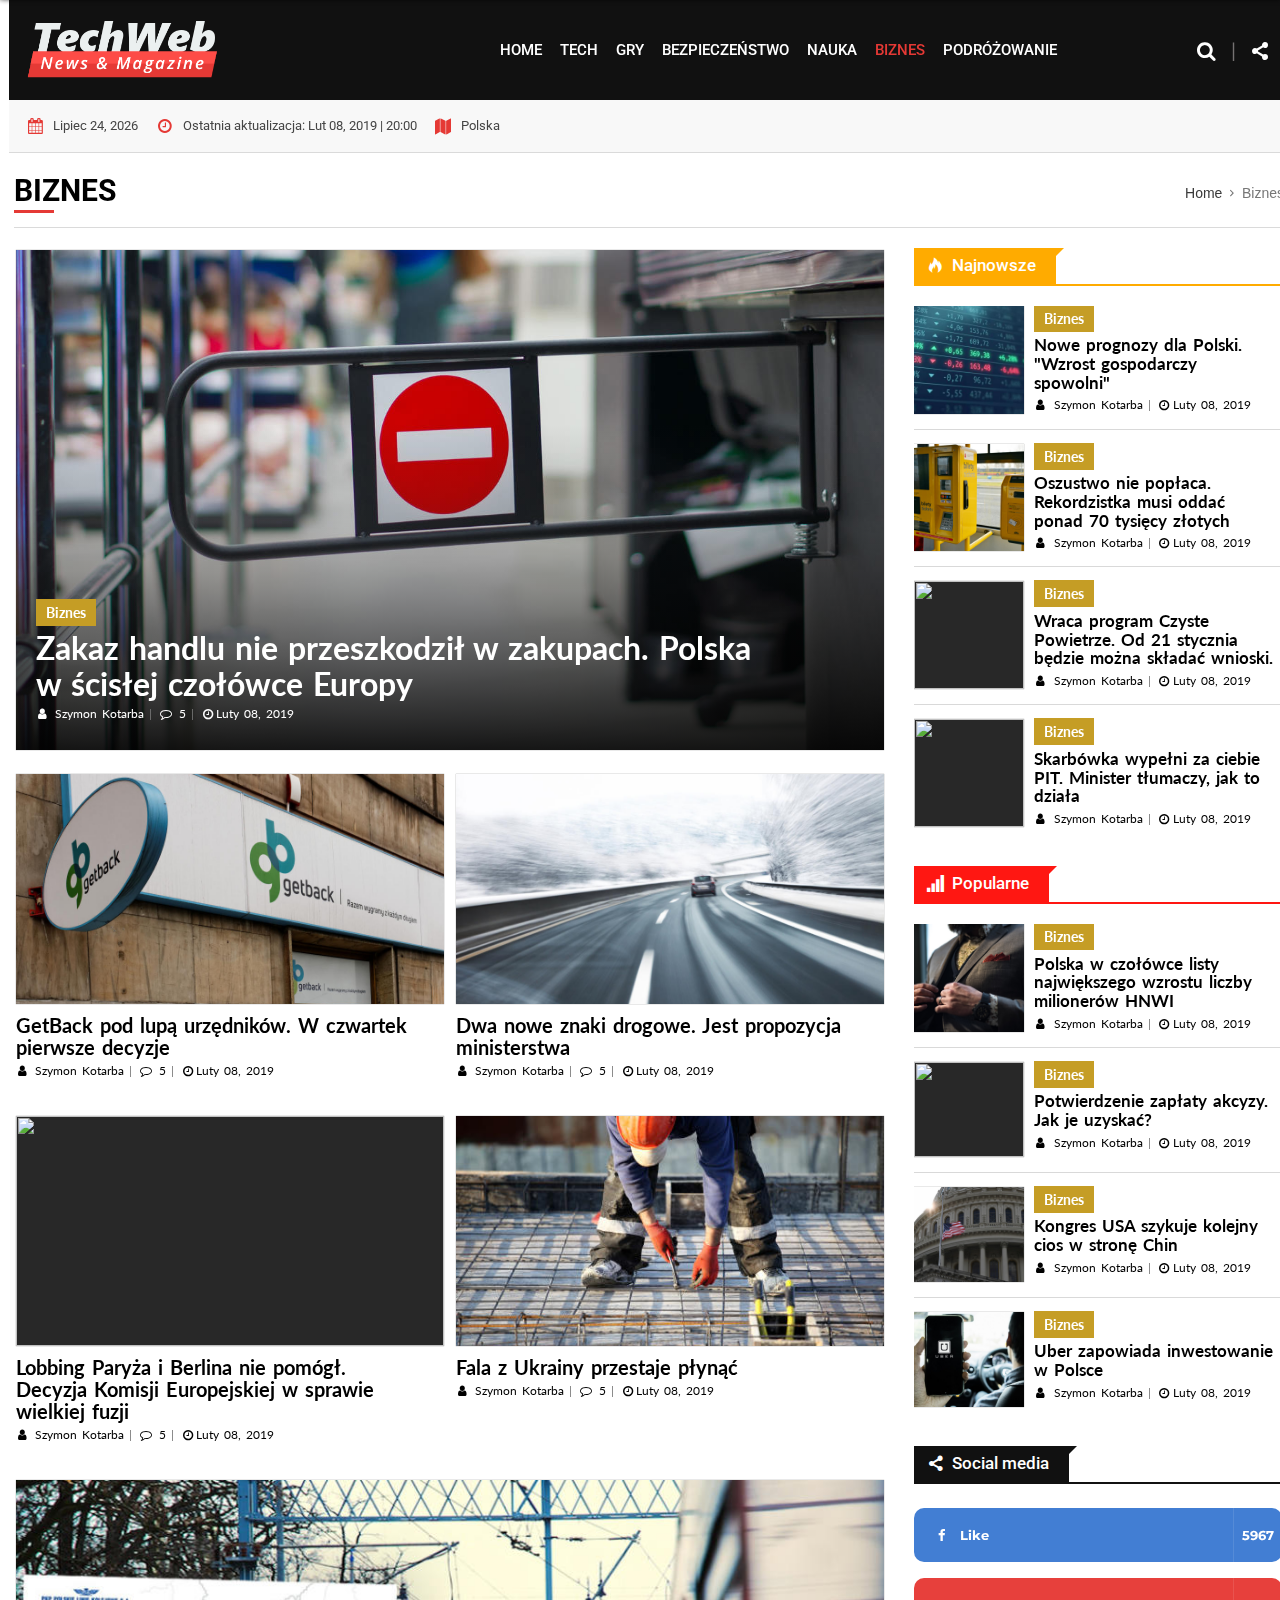
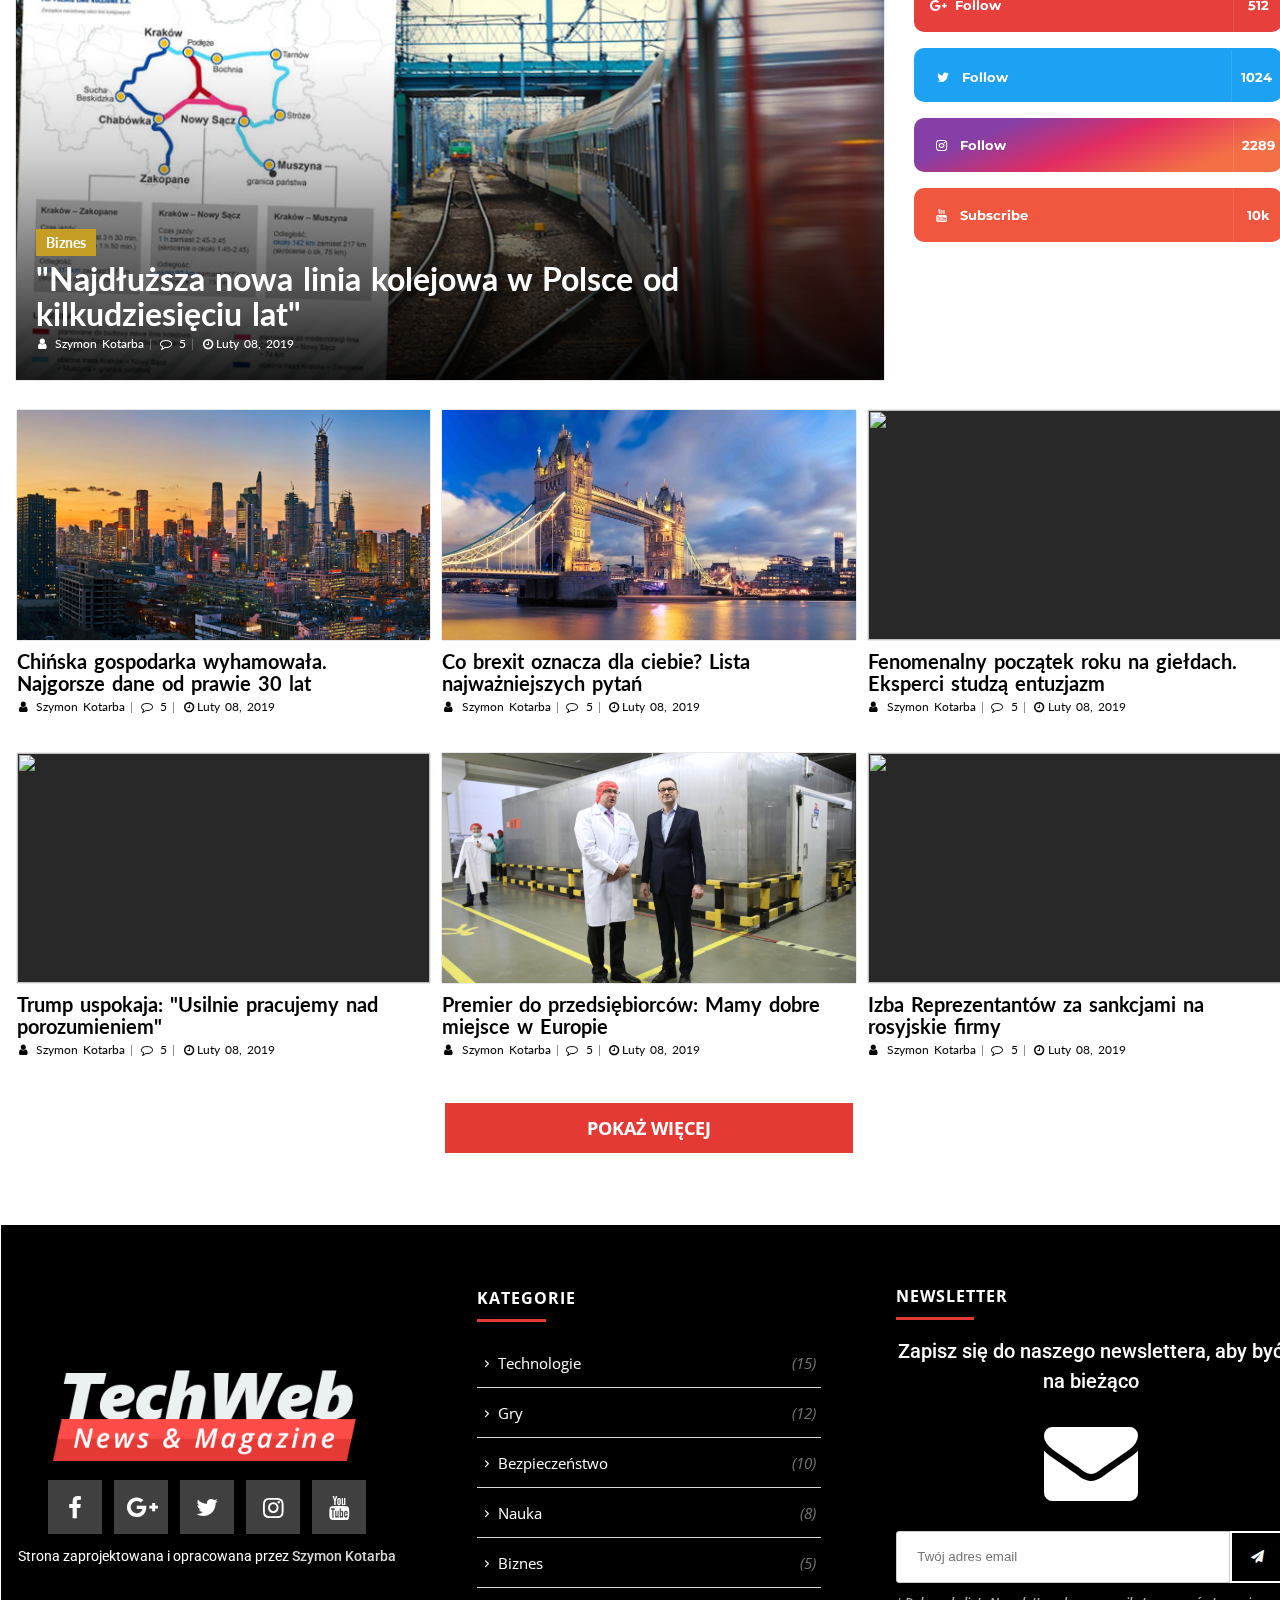
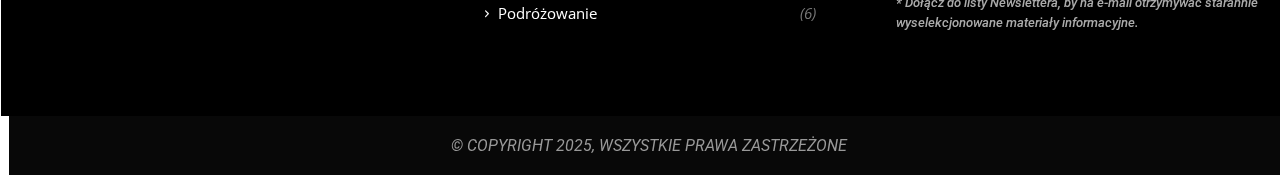
==== buisness.html @ abb81225 "v1.0" ====
<!DOCTYPE html>
<html lang="pl">
<head>
    <meta charset="UTF-8">
    <meta http-equiv="X-UA-Compatible" content="ie=edge">
    <meta http-equiv="reply-to" content="sz.k988@interia.pl,szymon.kotarba988@gmail.com"/>
    <meta http-equiv="creation-date" content="21-01-2019"/>
    <meta name="author" content="Szymon Kotarba"/>
    <meta name="keywords" content="nowe technologie, technologie, gry, bezpieczeństwo, biznes, podróżowanie"/>
    <meta name="description" content="WebTech strona informująca milionów Polaków o najnowszych wydarzeniach ze strony technologii, gier, bezpieczeństwa, nauki, biznesu oraz podróżowania."/>
    <meta name="robots" content="index,follow"/>
    <meta name="viewport" content="width=device-width, initial-scale=1.0">
    <title>TechWeb | Rozszerz swoje możliwości</title>
    <link rel="Stylesheet" type="text/css" href="style.css"/>
    <link rel="Stylesheet" type="text/css" href="media.css"/>
    <link rel="Stylesheet" type="text/css" href="css/fontello.css"/>
    <script type="text/javascript" src="js/script.js"></script>
    <script type="text/javascript" src="js/page.js"></script>
    <script src="https://ajax.googleapis.com/ajax/libs/jquery/3.3.1/jquery.min.js"></script>
    <script type="text/javascript" src="js/effect.js"></script>
    <link rel="Shortcut icon" href="img/icon-logo.png"/>
    <link href="https://fonts.googleapis.com/css?family=Lato:400,700" rel="stylesheet"/>
    <link href="https://fonts.googleapis.com/css?family=Montserrat:400,700" rel="stylesheet"/>
    <link href="https://fonts.googleapis.com/css?family=Roboto:400,400i,500,700" rel="stylesheet">
    <link href="https://fonts.googleapis.com/css?family=Open+Sans:400,600" rel="stylesheet"/>
</head>
<body>
    <div id="page">
        <div id="wrapper">
            <div id="nav-secondary" class="part-slim-nav">
                <header class="full">
                    <div class="part">
                        <div class="header-wrapper slim-cnt">
                            <div class="header-cnt">
                                <div class="banner">
                                    <a href="index.html" rel="home">
                                        <img src="img/logo.png" alt="Logo" width="150px"/> 
                                    </a>
                                </div>
                                <div class="site-navigation">
                                    <nav>
                                        <ul class="navigation">
                                            <li class="button"><a href="index.html" rel="home">Home</a></li>
                                            <li class="button"><a href="tech.html" rel="tech">Tech</a></li>
                                            <li class="button"><a href="game.html" rel="game">Gry</a></li>
                                            <li class="button"><a href="security.html" rel="security">Bezpieczeństwo</a></li>
                                            <li class="button"><a href="science.html" rel="science">Nauka</a></li>
                                            <li class="button"><a href="buisness.html" rel="buisness">Biznes</a></li>
                                            <li class="button"><a href="travel.html" rel="travel">Podróżowanie</a></li>
                                        </ul>
                                    </nav>
                                </div>
                            </div>
                        </div>
                    </div>
                </header>
            </div>
            <div id="nav-main">
                <header class="full">
                    <div class="part">
                        <div class="header-wrapper">
                            <div class="header-cnt">
                                <div class="banner">
                                    <a href="index.html" rel="home">
                                        <img src="img/logo.png" alt="Logo" width="200px"/> 
                                    </a>
                                </div>
                                <div class="site-navigation">
                                    <nav>
                                        <ul class="navigation">
                                            <li class="button"><a href="index.html" rel="home">Home</a></li>
                                            <li class="button"><a href="tech.html" rel="tech">Tech</a></li>
                                            <li class="button"><a href="game.html" rel="game">Gry</a></li>
                                            <li class="button"><a href="security.html" rel="security">Bezpieczeństwo</a></li>
                                            <li class="button"><a href="science.html" rel="science">Nauka</a></li>
                                            <li class="button"><a href="buisness.html" rel="buisness">Biznes</a></li>
                                            <li class="button"><a href="travel.html" rel="travel">Podróżowanie</a></li>
                                        </ul>
                                    </nav>
                                </div>
                                <div id="header-icon-area">
                                    <div id="header-icon-search">
                                        <i class="icon-search transition-color"></i>
                                        <div id="search-wrapper">
                                            <form action="" method="POST" name="myform">
                                                <div class="input-group stylish-input-group">
                                                    <input type="text" name="search" placeholder="Szukaj tutaj..." autocomplete="off">
                                                    <div class="search-close">
                                                        <i class="icon-cancel"></i>
                                                    </div>
                                                </div>
                                            </form>
                                        </div>
                                    </div>		
                                    <div id="header-icon-seperator">|</div>
                                    <div id="header-icon-share">
                                        <i class="icon-share"></i>
                                        <div id="social-media-tophead-wapper">
                                            <div id="arrow-cnt">
                                                <div class="tipsy-arrow tipsy-arrow-n"></div>
                                            </div>
                                            <div id="tophead-social-wrapper">
                                                <ul class="bg-nav tophead-social">
                                                    <li><a target="_blank" href="https://www.facebook.com/" class="facebook-color-social border"><i class="icon-facebook"></i></a></li>
                                                    <li><a target="_blank" href="https://plus.google.com" class="gplus-color-social border"><i class="icon-gplus"></i></a></li>
                                                    <li><a target="_blank" href="https://twitter.com/" class="twitter-color-social border"><i class="icon-twitter"></i></a></li>
                                                    <li><a target="_blank" href="https://www.instagram.com/" class="instagram-color-social border"><i class="icon-instagram"></i></a></li>
                                                    <li><a target="_blank" href="https://youtube.com" class="youtube-color-social"><i class="icon-youtube"></i></a></li>
                                                </ul>
                                            </div>
                                        </div>
                                    </div>	
                                </div>
                            </div>
                        </div>
                    </div>
                </header>
            </div>
            <div id="second-part">
                <div id="container">
                    <ul id="news-info-list">
                        <li><i class="icon-calendar"></i><span id="current_date"></span></li>
                        <li><i class="icon-clock"></i>Ostatnia aktualizacja: Lut 08, 2019 | 20:00</li>
                        <li><i class="icon-map"></i>Polska</li>
                    </ul>
                </div>
            </div>
            <div id="header-category">
                <span id="cnt-header-category">
                    <span>Biznes</span>
                    <span><a href="index.html">Home</a><i class="icon-right-open-mini"></i>Biznes</span>
                </span>
            </div>
            <div id="content-wrapper" class="content-wrapper-whole">
                <div class="cnt-category-article">
                    <div class="left-cnt-wrapper">
                        <div class="category-article-cnt">
                            <section class="all">
                                <div class="category-article-wrapper">
                                    <div id="main-rest-category">
                                        <div class="post-wrap-category">
                                            <article class="all">
                                                <div class="article">
                                                    <div class="cnt-outher-article-main">
                                                        <a href="" rel="game-article" class="web-article-box"></a>
                                                        <div class="slider-outher article-wrapper-img">
                                                            <img src="img/1f1ebaa0-5383-4605-8da4-30a3488393a9.jpg" class="article-img"/>
                                                        </div>
                                                        <div class="subtitle-article hudge-space">
                                                            <div class="category-article">
                                                                <a href="" rel="game-article" class="buisness-category">
                                                                    Biznes
                                                                </a>
                                                            </div>
                                                            <h3 class="title-article-hudge">
                                                                Zakaz handlu nie przeszkodził w zakupach. Polska w ścisłej czołówce Europy
                                                            </h3>
                                                            <div class="author-date-cnt-article">
                                                                <span class="icon-user"></span> Szymon Kotarba <span class="string">| </span><span class="icon-comment-empty"></span> 5 <span class="string">| </span><span class="icon-clock"></span>Luty 08, 2019
                                                            </div>
                                                        </div>
                                                    </div>   
                                                </div>                                    
                                            </article>
                                        </div>
                                    </div>
                                    <div class="rest-box-article-cnt flex-row">
                                        <div class="main-article-tech space-article">
                                            <article class="all">
                                                <div class="article different">
                                                    <div class="cnt-outher-article">
                                                        <a href="" rel="game-article" class="web-article-box"></a>
                                                        <div class="slider-outher-single article-wrapper-img">
                                                            <img src="img/01d38926-0a35-45c6-8472-ed6ab89ef087.jpg" class="article-img"/>
                                                        </div>
                                                    </div>   
                                                </div>
                                                <div class="subtitle-article-single">
                                                    <h3 class="title-article-avg">
                                                        <a href="" rel="game-article" class="tech-title-single">GetBack pod lupą urzędników. W czwartek pierwsze decyzje</a>
                                                    </h3>
                                                    <div class="author-date-cnt-article">
                                                        <span class="icon-user"></span> Szymon Kotarba <span class="string">| </span><span class="icon-comment-empty"></span> 5 <span class="string">| </span><span class="icon-clock"></span>Luty 08, 2019
                                                    </div>
                                                </div>                                    
                                            </article>
                                        </div>
                                        <div class="main-article-tech space-article">
                                            <article class="all">
                                                <div class="article different">
                                                    <div class="cnt-outher-article">
                                                        <a href="" rel="game-article" class="web-article-box"></a>
                                                        <div class="slider-outher-single article-wrapper-img">
                                                            <img src="img/3a020305-137e-4a23-98f1-d253af087910.jpg" class="article-img"/>
                                                        </div>
                                                    </div>   
                                                </div>
                                                <div class="subtitle-article-single">
                                                    <h3 class="title-article-avg">
                                                        <a href="" rel="game-article" class="tech-title-single">Dwa nowe znaki drogowe. Jest propozycja ministerstwa</a>
                                                    </h3>
                                                    <div class="author-date-cnt-article">
                                                        <span class="icon-user"></span> Szymon Kotarba <span class="string">| </span><span class="icon-comment-empty"></span> 5 <span class="string">| </span><span class="icon-clock"></span>Luty 08, 2019
                                                    </div>
                                                </div>                                    
                                            </article>
                                        </div>
                                    </div>
                                    <div class="rest-box-article-cnt flex-row">
                                        <div class="main-article-tech space-article">
                                            <article class="all">
                                                <div class="article different">
                                                    <div class="cnt-outher-article">
                                                        <a href="" rel="game-article" class="web-article-box"></a>
                                                        <div class="slider-outher-single article-wrapper-img">
                                                            <img src="img/parlament-eu.jpg" class="article-img"/>
                                                        </div>
                                                    </div>   
                                                </div>
                                                <div class="subtitle-article-single">
                                                    <h3 class="title-article-avg">
                                                        <a href="" rel="game-article" class="tech-title-single">Lobbing Paryża i Berlina nie pomógł. Decyzja Komisji Europejskiej w sprawie wielkiej fuzji</a>
                                                    </h3>
                                                    <div class="author-date-cnt-article">
                                                        <span class="icon-user"></span> Szymon Kotarba <span class="string">| </span><span class="icon-comment-empty"></span> 5 <span class="string">| </span><span class="icon-clock"></span>Luty 08, 2019
                                                    </div>
                                                </div>                                    
                                            </article>
                                        </div>
                                        <div class="main-article-tech space-article">
                                            <article class="all">
                                                <div class="article different">
                                                    <div class="cnt-outher-article">
                                                        <a href="" rel="game-article" class="web-article-box"></a>
                                                        <div class="slider-outher-single article-wrapper-img">
                                                            <img src="img/eff8693a-1417-42d9-8b0f-b00372449480.jpg" class="article-img"/>
                                                        </div>
                                                    </div>   
                                                </div>
                                                <div class="subtitle-article-single">
                                                    <h3 class="title-article-avg">
                                                        <a href="" rel="game-article" class="tech-title-single">Fala z Ukrainy przestaje płynąć</a>
                                                    </h3>
                                                    <div class="author-date-cnt-article">
                                                        <span class="icon-user"></span> Szymon Kotarba <span class="string">| </span><span class="icon-comment-empty"></span> 5 <span class="string">| </span><span class="icon-clock"></span>Luty 08, 2019
                                                    </div>
                                                </div>                                    
                                            </article>
                                        </div>
                                    </div>
                                    <div id="main-rest-category">
                                        <div class="post-wrap-category">
                                            <article class="all">
                                                <div class="article">
                                                    <div class="cnt-outher-article-main">
                                                        <a href="" rel="game-article" class="web-article-box"></a>
                                                        <div class="slider-outher article-wrapper-img">
                                                            <img src="img/576f747f-4784-464d-a9e0-51911bdff665.jpg" class="article-img"/>
                                                        </div>
                                                        <div class="subtitle-article hudge-space">
                                                            <div class="category-article">
                                                                <a href="" rel="game-article" class="buisness-category">
                                                                    Biznes
                                                                </a>
                                                            </div>
                                                            <h3 class="title-article-hudge">
                                                                "Najdłuższa nowa linia kolejowa w Polsce od kilkudziesięciu lat"
                                                            </h3>
                                                            <div class="author-date-cnt-article">
                                                                <span class="icon-user"></span> Szymon Kotarba <span class="string">| </span><span class="icon-comment-empty"></span> 5 <span class="string">| </span><span class="icon-clock"></span>Luty 08, 2019
                                                            </div>
                                                        </div>
                                                    </div>   
                                                </div>                                    
                                            </article>
                                        </div>
                                    </div>
                                </div>
                            </section>
                        </div>
                    </div>
                    <div class="right-cnt-wrapper">
                        <div id="new-article-collateral">
                            <section class="all">
                               <div class="article-title new-title">
                                    <h2>
                                        <a href="" rel=""><span class="icon-fire"></span> Najnowsze</a>
                                        <span class="titleinner"></span>
                                    </h2>
                                </div>
                                <div id="new-article-wrapper-collateral">
                                    <div id="outher-new-article-collateral">
                                        <div class="post-wrap-new-outher">
                                            <article class="all flex-row">
                                                <div class="article different-second">
                                                    <div class="cnt-outher-article">
                                                        <a href="" rel="game-article" class="web-article-box"></a>
                                                        <div class="slider-outher-single article-wrapper-img">
                                                            <img src="img/f3920e4c-935d-4102-8610-7ddddecb097b.jpg" class="article-img"/>
                                                        </div>
                                                    </div>   
                                                </div>
                                                <div class="subtitle-article-single subtitle-different">
                                                    <div class="category-article">
                                                        <a href="" rel="game-article" class="buisness-category">
                                                            Biznes
                                                        </a>
                                                    </div>
                                                    <h3 class="title-article entry-title">
                                                        <a href="" rel="game-article" class="default-title-single">Nowe prognozy dla Polski. "Wzrost gospodarczy spowolni"</a>
                                                    </h3>
                                                    <div class="author-date-cnt-article">
                                                        <span class="icon-user"></span> Szymon Kotarba <span class="string">| </span><span class="icon-clock"></span>Luty 08, 2019
                                                    </div>
                                                </div>                                    
                                            </article>
                                        </div>
                                        <div class="post-wrap-new-outher">
                                            <article class="all flex-row">
                                                <div class="article different-second">
                                                    <div class="cnt-outher-article">
                                                        <a href="" rel="game-article" class="web-article-box"></a>
                                                        <div class="slider-outher-single article-wrapper-img">
                                                            <img src="img/d36d73d4-13c4-4164-8496-2a8bd8633f4e.jpg" class="article-img"/>
                                                        </div>
                                                    </div>   
                                                </div>
                                                <div class="subtitle-article-single subtitle-different">
                                                    <div class="category-article">
                                                        <a href="" rel="game-article" class="buisness-category">
                                                            Biznes
                                                        </a>
                                                    </div>
                                                    <h3 class="title-article entry-title">
                                                        <a href="" rel="game-article" class="default-title-single">Oszustwo nie popłaca. Rekordzistka musi oddać ponad 70 tysięcy złotych</a>
                                                    </h3>
                                                    <div class="author-date-cnt-article">
                                                        <span class="icon-user"></span> Szymon Kotarba <span class="string">| </span><span class="icon-clock"></span>Luty 08, 2019
                                                    </div>
                                                </div>                                    
                                            </article>
                                        </div>
                                        <div class="post-wrap-new-outher">
                                            <article class="all flex-row">
                                                <div class="article different-second">
                                                    <div class="cnt-outher-article">
                                                        <a href="" rel="game-article" class="web-article-box"></a>
                                                        <div class="slider-outher-single article-wrapper-img">
                                                            <img src="img/smog-dopłaty.jpg" class="article-img"/>
                                                        </div>
                                                    </div>   
                                                </div>
                                                <div class="subtitle-article-single subtitle-different">
                                                    <div class="category-article">
                                                        <a href="" rel="game-article" class="buisness-category">
                                                            Biznes
                                                        </a>
                                                    </div>
                                                    <h3 class="title-article entry-title">
                                                        <a href="" rel="game-article" class="default-title-single">Wraca program Czyste Powietrze. Od 21 stycznia będzie można składać wnioski.</a>
                                                    </h3>
                                                    <div class="author-date-cnt-article">
                                                        <span class="icon-user"></span> Szymon Kotarba <span class="string">| </span><span class="icon-clock"></span>Luty 08, 2019
                                                    </div>
                                                </div>                                    
                                            </article>
                                        </div>
                                        <div class="post-wrap-new-outher">
                                            <article class="all flex-row">
                                                <div class="article different-second">
                                                    <div class="cnt-outher-article">
                                                        <a href="" rel="game-article" class="web-article-box"></a>
                                                        <div class="slider-outher-single article-wrapper-img">
                                                            <img src="img/pit-00002-thinkstockphotos,oX6D62aapFTLo7bXW5mZ.jpg" class="article-img"/>
                                                        </div>
                                                    </div>   
                                                </div>
                                                <div class="subtitle-article-single subtitle-different">
                                                    <div class="category-article">
                                                        <a href="" rel="game-article" class="buisness-category">
                                                            Biznes
                                                        </a>
                                                    </div>
                                                    <h3 class="title-article entry-title">
                                                        <a href="" rel="game-article" class="default-title-single">Skarbówka wypełni za ciebie PIT. Minister tłumaczy, jak to działa</a>
                                                    </h3>
                                                    <div class="author-date-cnt-article">
                                                        <span class="icon-user"></span> Szymon Kotarba <span class="string">| </span><span class="icon-clock"></span>Luty 08, 2019
                                                    </div>
                                                </div>                                    
                                            </article>
                                        </div>
                                    </div>
                                </div>
                            </section>
                        </div>
                        <div id="popular-article-collateral">
                            <section class="all">
                                <div class="article-title popular-title">
                                    <h2>
                                        <a href="" rel=""><span class="icon-signal-1"></span> Popularne</a>
                                        <span class="titleinner"></span>
                                    </h2>
                                </div>
                                <div id="popular-article-wrapper-collateral">
                                    <div id="outher-popular-article-collateral">
                                        <div class="post-wrap-popular-outher-collateral">
                                            <article class="all flex-row">
                                                <div class="article different-second">
                                                    <div class="cnt-outher-article">
                                                        <a href="" rel="game-article" class="web-article-box"></a>
                                                        <div class="slider-outher-single article-wrapper-img">
                                                            <img src="img/HNWI-ranking.jpg" class="article-img"/>
                                                        </div>
                                                    </div>   
                                                </div>
                                                <div class="subtitle-article-single subtitle-different">
                                                    <div class="category-article">
                                                        <a href="" rel="game-article" class="buisness-category">
                                                            Biznes
                                                        </a>
                                                    </div>
                                                    <h3 class="title-article entry-title">
                                                        <a href="" rel="game-article" class="default-title-single">Polska w czołówce listy największego wzrostu liczby milionerów HNWI</a>
                                                    </h3>
                                                    <div class="author-date-cnt-article">
                                                        <span class="icon-user"></span> Szymon Kotarba <span class="string">| </span><span class="icon-clock"></span>Luty 08, 2019
                                                    </div>
                                                </div>                                    
                                            </article>
                                        </div>
                                        <div class="post-wrap-popular-outher-collateral">
                                            <article class="all flex-row">
                                                <div class="article different-second">
                                                    <div class="cnt-outher-article">
                                                        <a href="" rel="game-article" class="web-article-box"></a>
                                                        <div class="slider-outher-single article-wrapper-img">
                                                            <img src="img/QUJDREVGfjQrJiR2eTxzIWh-cCw_ZX13P2ZoZ3lzYWUydmF1eSN_IjotPy.jpg" class="article-img"/>
                                                        </div>
                                                    </div>   
                                                </div>
                                                <div class="subtitle-article-single subtitle-different">
                                                    <div class="category-article">
                                                        <a href="" rel="game-article" class="buisness-category">
                                                            Biznes
                                                        </a>
                                                    </div>
                                                    <h3 class="title-article entry-title">
                                                        <a href="" rel="game-article" class="default-title-single">Potwierdzenie zapłaty akcyzy. Jak je uzyskać?</a>
                                                    </h3>
                                                    <div class="author-date-cnt-article">
                                                        <span class="icon-user"></span> Szymon Kotarba <span class="string">| </span><span class="icon-clock"></span>Luty 08, 2019
                                                    </div>
                                                </div>                                    
                                            </article>
                                        </div>
                                        <div class="post-wrap-popular-outher-collateral">
                                            <article class="all flex-row">
                                                <div class="article different-second">
                                                    <div class="cnt-outher-article">
                                                        <a href="" rel="game-article" class="web-article-box"></a>
                                                        <div class="slider-outher-single article-wrapper-img">
                                                            <img src="img/kongres-USA.jpg" class="article-img"/>
                                                        </div>
                                                    </div>   
                                                </div>
                                                <div class="subtitle-article-single subtitle-different">
                                                    <div class="category-article">
                                                        <a href="" rel="game-article" class="buisness-category">
                                                            Biznes
                                                        </a>
                                                    </div>
                                                    <h3 class="title-article entry-title">
                                                        <a href="" rel="game-article" class="default-title-single">Kongres USA szykuje kolejny cios w stronę Chin</a>
                                                    </h3>
                                                    <div class="author-date-cnt-article">
                                                        <span class="icon-user"></span> Szymon Kotarba <span class="string">| </span><span class="icon-clock"></span>Luty 08, 2019
                                                    </div>
                                                </div>                                    
                                            </article>
                                        </div>
                                        <div class="post-wrap-popular-outher-collateral">
                                            <article class="all flex-row">
                                                <div class="article different-second">
                                                    <div class="cnt-outher-article">
                                                        <a href="" rel="game-article" class="web-article-box"></a>
                                                        <div class="slider-outher-single article-wrapper-img">
                                                            <img src="img/inwestowanie-Ubera.jpg" class="article-img"/>
                                                        </div>
                                                    </div>   
                                                </div>
                                                <div class="subtitle-article-single subtitle-different">
                                                    <div class="category-article">
                                                        <a href="" rel="game-article" class="buisness-category">
                                                            Biznes
                                                        </a>
                                                    </div>
                                                    <h3 class="title-article entry-title">
                                                        <a href="" rel="game-article" class="default-title-single">Uber zapowiada inwestowanie w Polsce</a>
                                                    </h3>
                                                    <div class="author-date-cnt-article">
                                                        <span class="icon-user"></span> Szymon Kotarba <span class="string">| </span><span class="icon-clock"></span>Luty 08, 2019
                                                    </div>
                                                </div>                                    
                                            </article>
                                        </div>
                                    </div>
                                </div>
                            </section>
                        </div>
                        <div id="aside-cnt" class="no-sticky">
                            <aside class="all flex-column">
                                <div id="social-media-cnt" class="article-title aside-title">
                                    <h2>
                                        <a href="" rel=""><span class="icon-share"></span> Social media</a>
                                        <span class="titleinner"></span>
                                    </h2>
                                </div>
                                <div id="social-media-follow-cnt">
                                    <div class="social-media facebook-color">
                                        <a href="https://www.facebook.com/" target="_blank" rel="facebook">
                                            <div class="sh-widget-connected-title">
						                        <i class="icon-facebook"></i><span class="description-follow">Like</span>
                                            </div>
                                            <div class="sh-widget-connected-count">
						                        <span>5967</span>
					                        </div>
                                        </a>
                                    </div>
                                    <div class="social-media gplus-color">
                                        <a href="https://plus.google.com" rel="gplus">
                                            <div class="sh-widget-connected-title">
						                        <i class="icon-gplus"></i><span class="description-follow">Follow</span>
                                            </div>
                                            <div class="sh-widget-connected-count">
						                        <span>512</span>
					                        </div>
                                        </a>
                                    </div>
                                    <div class="social-media twitter-color">
                                        <a href="https://twitter.com/" rel="twitter">
                                            <div class="sh-widget-connected-title">
						                        <i class="icon-twitter"></i><span class="description-follow">Follow</span>
                                            </div>
                                            <div class="sh-widget-connected-count">
						                        <span>1024</span>
					                        </div>
                                        </a>
                                    </div>
                                    <div class="social-media instagram-color">
                                        <a href="https://www.instagram.com/" rel="instargram">
                                            <div class="sh-widget-connected-title">
						                        <i class="icon-instagram"></i><span class="description-follow">Follow</span>
                                            </div>
                                            <div class="sh-widget-connected-count">
						                        <span>2289</span>
					                        </div>
                                        </a>
                                    </div>
                                    <div class="social-media youtube-color">
                                        <a href="https://youtube.com" rel="youtube">
                                            <div class="sh-widget-connected-title">
						                        <i class="icon-youtube"></i><span class="description-follow">Subscribe</span>
                                            </div>
                                            <div class="sh-widget-connected-count">
						                        <span>10k</span>
					                        </div>
                                        </a>
                                    </div>
                                </div>
                            </aside>
                        </div>
                    </div>
                </div>
            </div>
            <div id="content-wrapper-second">
                <div class="cnt-category-article">
                    <div class="cnt-category-article">
                        <div class="category-article-cnt">
                            <section class="all flex-column-center">
                                <div class="category-article-wrapper">
                                    <div class="rest-box-article-cnt flex-row">
                                        <div class="main-article-tech space-article-outher">
                                            <article class="all">
                                                <div class="article different">
                                                    <div class="cnt-outher-article">
                                                        <a href="" rel="game-article" class="web-article-box"></a>
                                                        <div class="slider-outher-single article-wrapper-img">
                                                            <img src="img/chińska-gospo-dane.jpg" class="article-img"/>
                                                        </div>
                                                    </div>   
                                                </div>
                                                <div class="subtitle-article-single">
                                                    <h3 class="title-article-avg">
                                                        <a href="" rel="game-article" class="tech-title-single">Chińska gospodarka wyhamowała. Najgorsze dane od prawie 30 lat</a>
                                                    </h3>
                                                    <div class="author-date-cnt-article">
                                                        <span class="icon-user"></span> Szymon Kotarba <span class="string">| </span><span class="icon-comment-empty"></span> 5 <span class="string">| </span><span class="icon-clock"></span>Luty 08, 2019
                                                    </div>
                                                </div>                                    
                                            </article>
                                        </div>
                                        <div class="main-article-tech space-article-outher">
                                            <article class="all">
                                                <div class="article different">
                                                    <div class="cnt-outher-article">
                                                        <a href="" rel="game-article" class="web-article-box"></a>
                                                        <div class="slider-outher-single article-wrapper-img">
                                                            <img src="img/brexit-co-oznacza-dla-ciebie.jpg" class="article-img"/>
                                                        </div>
                                                    </div>   
                                                </div>
                                                <div class="subtitle-article-single">
                                                    <h3 class="title-article-avg">
                                                        <a href="" rel="game-article" class="tech-title-single">Co brexit oznacza dla ciebie? Lista najważniejszych pytań</a>
                                                    </h3>
                                                    <div class="author-date-cnt-article">
                                                        <span class="icon-user"></span> Szymon Kotarba <span class="string">| </span><span class="icon-comment-empty"></span> 5 <span class="string">| </span><span class="icon-clock"></span>Luty 08, 2019
                                                    </div>
                                                </div>                                    
                                            </article>
                                        </div>
                                        <div class="main-article-tech space-article-outher">
                                            <article class="all">
                                                <div class="article different">
                                                    <div class="cnt-outher-article">
                                                        <a href="" rel="game-article" class="web-article-box"></a>
                                                        <div class="slider-outher-single article-wrapper-img">
                                                            <img src="img/QUJDREVGfjQrJiR2eTxzIWh-cCw_ZX13P2ZoZ3lzYWUydmF1eSN_Ijo.jpg" class="article-img"/>
                                                        </div>
                                                    </div>   
                                                </div>
                                                <div class="subtitle-article-single">
                                                    <h3 class="title-article-avg">
                                                        <a href="" rel="game-article" class="tech-title-single">Fenomenalny początek roku na giełdach. Eksperci studzą entuzjazm</a>
                                                    </h3>
                                                    <div class="author-date-cnt-article">
                                                        <span class="icon-user"></span> Szymon Kotarba <span class="string">| </span><span class="icon-comment-empty"></span> 5 <span class="string">| </span><span class="icon-clock"></span>Luty 08, 2019
                                                    </div>
                                                </div>                                    
                                            </article>
                                        </div>
                                    </div>
                                    <div class="rest-box-article-cnt flex-row">
                                        <div class="main-article-tech space-article-outher">
                                            <article class="all">
                                                <div class="article different">
                                                    <div class="cnt-outher-article">
                                                        <a href="" rel="game-article" class="web-article-box"></a>
                                                        <div class="slider-outher-single article-wrapper-img">
                                                            <img src="img/trump-uspokaja.jpg" class="article-img"/>
                                                        </div>
                                                    </div>   
                                                </div>
                                                <div class="subtitle-article-single">
                                                    <h3 class="title-article-avg">
                                                        <a href="" rel="game-article" class="tech-title-single">Trump uspokaja: "Usilnie pracujemy nad porozumieniem"</a>
                                                    </h3>
                                                    <div class="author-date-cnt-article">
                                                        <span class="icon-user"></span> Szymon Kotarba <span class="string">| </span><span class="icon-comment-empty"></span> 5 <span class="string">| </span><span class="icon-clock"></span>Luty 08, 2019
                                                    </div>
                                                </div>                                    
                                            </article>
                                        </div>
                                        <div class="main-article-tech space-article-outher">
                                            <article class="all">
                                                <div class="article different">
                                                    <div class="cnt-outher-article">
                                                        <a href="" rel="game-article" class="web-article-box"></a>
                                                        <div class="slider-outher-single article-wrapper-img">
                                                            <img src="img/file.premier-mateusz-morawecki.jpg" class="article-img"/>
                                                        </div>
                                                    </div>   
                                                </div>
                                                <div class="subtitle-article-single">
                                                    <h3 class="title-article-avg">
                                                        <a href="" rel="game-article" class="tech-title-single">Premier do przedsiębiorców: Mamy dobre miejsce w Europie</a>
                                                    </h3>
                                                    <div class="author-date-cnt-article">
                                                        <span class="icon-user"></span> Szymon Kotarba <span class="string">| </span><span class="icon-comment-empty"></span> 5 <span class="string">| </span><span class="icon-clock"></span>Luty 08, 2019
                                                    </div>
                                                </div>                                    
                                            </article>
                                        </div>
                                        <div class="main-article-tech space-article-outher">
                                            <article class="all">
                                                <div class="article different">
                                                    <div class="cnt-outher-article">
                                                        <a href="" rel="game-article" class="web-article-box"></a>
                                                        <div class="slider-outher-single article-wrapper-img">
                                                            <img src="img/sankcje-rosja.jpg" class="article-img"/>
                                                        </div>
                                                    </div>   
                                                </div>
                                                <div class="subtitle-article-single">
                                                    <h3 class="title-article-avg">
                                                        <a href="" rel="game-article" class="tech-title-single">Izba Reprezentantów za sankcjami na rosyjskie firmy</a>
                                                    </h3>
                                                    <div class="author-date-cnt-article">
                                                        <span class="icon-user"></span> Szymon Kotarba <span class="string">| </span><span class="icon-comment-empty"></span> 5 <span class="string">| </span><span class="icon-clock"></span>Luty 08, 2019
                                                    </div>
                                                </div>                                    
                                            </article>
                                        </div>
                                    </div>
                                </div>
                                <div id="show-more">Pokaż więcej</div>
                            </section>
                        </div>
                    </div>
                </div>
            </div>
            <footer class="all flex-column center-footer-cnt">
                <div id="footer-cnt">
                    <div id="left-footer-cnt">
                        <div id="logo-fotter-wrapper">
                            <a href="index.html" rel="home">
                                <img src="img/logo.png" alt="Logo" width="320px"/> 
                            </a>
                        </div>
                        <div id="footer-bottom-social">
                            <ul class="tophead-social">
                                <li><a target="_blank" href="https://www.facebook.com/" class="facebook-color-social"><i class="icon-facebook"></i></a></li>
                                <li><a target="_blank" href="https://plus.google.com" class="gplus-color-social"><i class="icon-gplus"></i></a></li>
                                <li><a target="_blank" href="https://twitter.com/" class="twitter-color-social"><i class="icon-twitter"></i></a></li>
                                <li><a target="_blank" href="https://www.instagram.com/" class="instagram-color-social"><i class="icon-instagram"></i></a></li>
                                <li><a target="_blank" href="https://youtube.com" class="youtube-color-social"><i class="icon-youtube"></i></a></li>
                            </ul>
                            <p id="copyright">Strona zaprojektowana i opracowana przez <span id="author">Szymon Kotarba</span></p>
						</div>
                    </div>
                    <div id="center-footer-cnt">
                        <h4 class="widget-title"><span class="inner-arrow">Kategorie</span></h4>
                        <div class="nav-category">
                            <ul class="aside-navigator-cetegory margin-cnt">
                                <li class="category"><a href="" rel="" class="default-title-single"><span class="name-category-artical "><i class="icon-right-open-mini"></i>Technologie</span><span class="number-artical">(15)</span></a></li>
                                <li class="category"><a href="" rel="" class="default-title-single"><span class="name-category-artical "><i class="icon-right-open-mini"></i>Gry</span><span class="number-artical">(12)</span></a></li>
                                <li class="category"><a href="" rel="" class="default-title-single"><span class="name-category-artical "><i class="icon-right-open-mini"></i>Bezpieczeństwo</span><span class="number-artical">(10)</span></a></li>
                                <li class="category"><a href="" rel="" class="default-title-single"><span class="name-category-artical "><i class="icon-right-open-mini"></i>Nauka</span><span class="number-artical">(8)</span></a></li>
                                <li class="category"><a href="" rel="" class="default-title-single"><span class="name-category-artical "><i class="icon-right-open-mini"></i>Biznes</span><span class="number-artical">(5)</span></a></li>
                                <li class="category"><a href="" rel="" class="default-title-single"><span class="name-category-artical "><i class="icon-right-open-mini"></i>Podróżowanie</span><span class="number-artical">(6)</span></a></li>
                            </ul>
                        </div>
                    </div>
                    <div id="right-footer-cnt">
                        <h4 class="widget-title"><span class="inner-arrow">Newsletter</span></h4>
                        <p id="newsletter">Zapisz się do naszego newslettera, aby być na bieżąco</p>
                        <i class="icon-mail-alt"></i>
                        <div class="input-group stylish-input-group">
                            <form action="" method="POST" name="myform" class="form-wrapper">
                                <input type="email" name="email" placeholder="Twój adres email" required>
                                <span class="input-group-addon">
                                    <button type="submit">
                                    <i class="icon-paper-plane"></i>
                                    </button>  
                                </span>
                            </form>
                        </div>
                        <p id="newsletter-subtitle">* Dołącz do listy Newslettera, by na e-mail otrzymywać starannie wyselekcjonowane materiały informacyjne.</p>
                    </div>
                </div>
                <div id="description-footer-copyright">
                    <p>© COPYRIGHT 2025, WSZYSTKIE PRAWA ZASTRZEŻONE</p>
                </div>
            </footer>
        </div>
        <div class="sh-side-demos">
            <div class="sh-side-demos-buttons">
                <span class="sh-side-options-item sh-accent-color">
                    <i class="icon-news"></i>
                    <div class="sh-side-options-hover">Ciemny motyw</div>
                </span>
                <a target="blank" href="" class="sh-side-options-item sh-accent-color">
                    <i class="icon-wechat"></i>
                    <div class="sh-side-options-hover">Pytanie / Odpowiedź</div>
                </a>
                <a target="blank" href="" class="sh-side-options-item sh-accent-color">
                    <i class="icon-mail-alt"></i>
                    <div class="sh-side-options-hover">Pomoc</div>
                </a>
                <a target="blank" href="" class="sh-side-options-item sh-accent-color">
                    <i class="icon-bell"></i>
                    <div class="sh-side-options-hover" style="white-space: nowrap;">Powiadomienia</div>
                </a>
            </div>
	    </div>
        <div id="scroll">
            <span></span>
            <span></span>
		</div>
    </div>
</body>
</html>
---- style.css ----
:root {
    --body-white: #FFF;
    --white: #FFF;
    --white2: #d9d9d9;
    --white-ft: #f7f7f7;
    --black: #000;
    --black1: #111;
    --black2:#222;
    --black3: #393939;
    --black4: #555;
    --footer: #000;
    --nav: #111111;
    --copyright-footer: #999;
    --copyright-footer-bg: #080808;
    --preloader: #282828;
    --default: #242424;
    --silver: #777;
    --sliver2: #ababab;
    --news-holder :#f8f8f8;
    --button-hover-cancel :#f8f8f8;
    --news-holder-border: #dadada;
    --popular :#ff1712;
    --science: #0089ff;
    --tech: #00989B;
    --post: #5890FF;
    --recomended: #199e55;
    --game: #610680;
    --buisness: #c59d25;
    --travel: #43a047;
    --new: #ffab00;
    --security: #770803;
    --fb: #427ed3;
    --fb-hover: #4267b2;
    --tw: #1da1f2;
    --gplus: #e7403c;
    --gplus-hover: #d8201d;
    --yt: #f1563e;
    --yt-hover: #e04229;
    --instagram: #e12c61;
    --social: #404040;
    --header-icon-seperator: #757272;
    --input-placeholder: #666;
    --input-border: #ccc;
    --news-info-list-li: #444;
    --sh-side-options-item: #f1f1f1;
    --sh-side-options-item-color: #B9B9B9;
    --sh-side-options-hover: #232323;
    --line-social-media-connected: rgba(255, 255, 255, 0.1);
    --article-gradient: linear-gradient(to bottom,rgba(34,34,34,0) 0%,rgba(34,34,34,.2) 30%,rgba(0, 0, 0, 0.9) 100%);
    --instagram-gradient: linear-gradient(158deg,#863fa6 22%,#e12c61 50%,#f46f46 80%);
    --main-color: #e53935;
    --selection-background: #141414;
    --selection-color: #FFF;
}

::selection {
    background: var(--selection-background);
    color: var(--selection-color);
}

body {
    margin: 0px;
    /*min-width: 1400px;*/
    width: 100%;
    padding: 0px;
    background: var(--body-white);
    font-family: 'Lato',sans-serif;
    transition: all 0.3s ease-in-out;
    display: flex;
    justify-content: center;
}

#page {
    /*min-width: 1400px;*/
    width: 100%;
}

#wrapper, #full-cnt-article {
    display: flex;
    width: 100%;
    flex-direction: column;
    flex-wrap: wrap;
    align-items: center;
    
    box-sizing: border-box;
}

.full {
    width: 100%;
}

#nav-main, #footer-cnt, #description-footer-copyright, #nav-secondary {
    width: 1290px;
    display: flex;
    flex-direction: row;
    justify-content: center;
}

#description-footer-copyright, #nav-main, #nav-secondary {
    width: 100%;
}

#nav-secondary {
    z-index: 100000;
}

.center-footer-cnt {
    background-color: var(--footer);
    align-items: center;
    box-sizing: border-box;
    margin-top: 50px;
}

#footer-cnt {
    background-color: var(--footer);
    padding: 60px 12px;
    align-items: center;
    box-sizing: border-box;
    width: 1296px !important;
}

.part {
    width: 100%;
    display: flex; 
    flex-direction: column;
}

.part-slim-nav {
    position: fixed;
    transform: translateY(-100%);
    transition: all .3s ease-out;
    box-shadow: 0px 0px 5px 0px rgba(0,0,0,0.75);
}

.show {
    transform: translateY(-0%);
}

#description-footer-copyright {
    color: var(--copyright-footer);
    background-color: var(--copyright-footer-bg);
    padding: 20px 0px;
    font-family: 'Roboto',sans-serif;
    font-weight: 400;
    font-style: italic;
}

#description-footer-copyright p {
    margin: 0px;
}

#right-footer-cnt, #center-footer-cnt, #left-footer-cnt {
    display: flex;
    flex-direction: column;
    width: 395px;
    box-sizing: border-box;
    align-items: center;
    margin: 0px;
    color: var(--white);
}

#center-footer-cnt {
    margin: 0px 75px;
}

#center-footer-cnt .category a{
    color: var(--white);
}

#center-footer-cnt {
    width: 350px;
    align-items: normal;
}

#center-footer-cnt .nav-category {
    width: 100%;
    margin-bottom: 0px;
}

#right-footer-cnt {
    width: 395px;
    align-items: normal;
    padding-bottom: 10px;
}

#logo-fotter-wrapper {
    box-sizing: border-box;
    margin: 0px 0px 10px 0px;
}

#footer-bottom-social, .tophead-social {
    width: 100%;
    display: flex;
    flex-direction: row;
    flex-wrap: wrap;
    list-style-type: none;
    justify-content: center;
    color: var(--white);
}

.tophead-social {
    margin: 0px;
    padding: 0px;
    font-size: 24px;
}

#tophead-social-wrapper {
    width: 100%;
    box-sizing: border-box;
    overflow: hidden;
    border-radius: 5px;
    -webkit-box-shadow: 0px 0px 8px 1px rgba(0,0,0,0.75);
    -moz-box-shadow: 0px 0px 8px 1px rgba(0,0,0,0.75);
    box-shadow: 0px 0px 8px 1px rgba(0,0,0,0.75);
}

.tophead-social li {
    margin: 0px 6px;
}

.border {
    border-bottom: 1px solid var(--black2);
}

.tophead-social li a {
    text-decoration: none;
    width: 54px;
    height: 54px;
    line-height: 54px;
    background-color: var(--social);
    text-align: center;
    color: var(--white);
    display: block;
    transition: all .3s ease-in-out;
}

.tophead-social li .icon-instagram {
    position: relative;
    z-index: 2;
}

.header-wrapper, #second-part {
    padding: 20px 0px;
    width: 100%;
    display: flex;
    flex-direction: row;
    justify-content: center;
    background-color: var(--nav);
    color: var(--white);
}

.header-wrapper {
    box-sizing: border-box;
    max-height: 100px;
}

.slim-cnt {
    padding: 5px 0px !important;
}

#second-part {
    border-bottom: 0px;
    padding: 0px;
    background: var(--news-holder);
    border-bottom: 1px solid var(--news-holder-border);
    min-height: 50px;
    color: var(--black);
    transition: all 0.3s ease-in-out;
}

#copyright, #newsletter, #newsletter-subtitle {
    font-family: 'Roboto',sans-serif;
    font-weight: 400;
    font-size: 14px;
    text-align: center;
}

#newsletter, #newsletter-subtitle {
    font-size: 20px;
    line-height: 30px;
    font-weight: 500;
}

#newsletter {
    margin: 16px 0px 0px 0px;
}

#newsletter-subtitle {
    font-style: italic;
    text-align: left;
    font-size: 13px;
    line-height: 20px;
    color: var(--sliver2);
    margin-top: 10px;
}

.form-wrapper {
    width: 100%;
    display: flex;
    align-items: stretch;
    width: 100%;
    box-sizing: border-box;
    max-height: 52px;
}

.widget-title {
    color: #fff;
    font-weight: 700;
    font-family: 'Open Sans',sans-serif;
    letter-spacing: 1px;
    position: relative;
    text-align: left;
    font-size: 16px;
    text-transform: uppercase;
    background: none;
    margin: 0px;
}

.inner-arrow {
    padding: 0 0 10px;
    border-bottom: 3px solid var(--main-color);
    position: relative;
    display: block;
    text-transform: uppercase;
    z-index: 3;
    width: 20%;
}

#right-footer-cnt .icon-mail-alt {
    font-size: 94px;
    text-align: center;
    margin-bottom: 7px;
    margin-top: 5px;
}

.icon-gplus {
    margin-left: -5px;
}

.icon-user:before {
    margin-left: 0px !important; 
}

#author {
    color: var(--white2);
    font-weight: 500;
}

#author:hover {
    text-decoration: underline;
    cursor: pointer;
}

.header-cnt, #container {
    width: 1296px;
    display: flex;
    flex-direction: row;
    box-sizing: border-box;
    padding: 0px 15px;
    align-items: center;
    justify-content: space-between;
}

#container {
    justify-content: flex-start;
}

.banner, #header-icon-area {
    flex: 0 0 16.666667%;
    max-width: 16.666667%;
    display: flex;
    flex-direction: row;
    justify-content: flex-end;
    align-items: center;
    box-sizing: border-box;
    user-select: none;
}

.banner {
    justify-content: flex-start !important;
}

#header-icon-area i {
    font-size: 20px;
}

#header-icon-seperator {
    font-size: 20px;
    line-height: 24px;
    padding: 0px 10px;
    color: var(--header-icon-seperator);
    cursor: default;
}


#header-icon-share #social-media-tophead-wapper, #search-wrapper {
    position: absolute;
    font-family: sans-serif;
    right: -50%;
    z-index: -1;
    font-size: 14px;
    opacity: 0;
    transition: all .5s;
    display: flex;
    flex-direction: column;
    padding-top: 5px;
}

#search-wrapper {
    right: 0%;
    bottom: -90px;
    padding: 0px;
}

#search-wrapper .stylish-input-group input {
    color: var(--input-placeholder);
    border-left: 1px solid var(--input-border) !important;
    border-right: 1px solid var(--input-border) !important;
    border-bottom: 1px solid var(--input-border) !important;
    border: none;
    padding: 0 70px 0px 20px;
    height: 51.64px;
    width: 0px;
    border-radius: 0px;
    transition: all .5s;
    
}

.search-close:hover {
    background: var(--button-hover-cancel);
}

#header-icon-search .stylish-input-group {
    padding: 0px !important;
}

.input-transition {
    width: 250px !important;
}

.serach-wrapper-visible {
    opacity: 1 !important;
    z-index: 1000 !important;
}

.change {
    color: var(--main-color) !important;
}

.transition-color {
    transition: all .8s;
}

.search-close {
    font-size: 18px;
    line-height: 1;
    right: 0px;
    padding: 0px 10px;
    position: absolute;
    z-index: 10;
    color: var(--main-color);
    text-decoration: none;
    opacity: 1;
    transition: all 0.5s ease 0s;
    height: 51.64px;
    justify-content: space-around;
    flex-direction: column;
    align-items: center;
    display: flex;
    border-left: 1px solid var(--input-border) !important;
    border-right: 1px solid var(--input-border) !important;
    border-bottom: 1px solid var(--input-border) !important;
    background-color: var(--white);
}


#header-icon-share, #header-icon-search {
    cursor: pointer;
    transition: all 0.5s;
    position: relative;
    box-sizing: border-box;
}

#arrow-cnt {
    width: 100%;
    height: 5px;
    position: relative;
    display: flex;
    justify-content: center;
}

.tipsy-arrow {
    top: 0;
    border-left: 5px solid transparent;
    border-right: 5px solid transparent;
    border-bottom: 5px solid var(--social);
    position: absolute;
    width: 0;
    height: 0;
    line-height: 0;
}


#header-icon-share:hover #social-media-tophead-wapper {
    visibility: visible;
    opacity: 1;
    z-index: 1000;
}

.bg-nav {
    background-color: var(--social) !important;
}

#header-icon-share .tophead-social li {
    margin: 0px;
}

.site-navigation {
    flex: 0 0 66.666667%;
    max-width: 66.666667%;
    display: flex;
    flex-direction: row;
    flex-wrap: wrap;
    width: auto;
    box-sizing: border-box;
    font-family: 'Roboto', sans-serif;
    font-weight: 600;
    justify-content: flex-end;  
}

.navigation {
    list-style: none;
    display: flex;
    flex-direction: row;
    flex-wrap: wrap;
    justify-content: center;
    box-sizing: content-box;
}

#news-info-list {
    padding: 0px;
    display: flex;
    flex-direction: row;
    list-style-type: none;
    font-family: Roboto, sans-serif;
    font-weight: 400;
}

ul#news-info-list li {
    font-size: 13px;
    margin-right: 15px;
    display: flex;
    color: var(--news-info-list-li);
    line-height: 20px;
    align-items: center;
}

ul#news-info-list li i {
    color: var(--main-color);
    font-size: 16px;
    margin-right: 7px;
    line-height: normal !important;
}

#current_date {
    min-width: 50px;
}

.stylish-input-group {
    margin-top: 10px;
    flex-wrap: inherit;
}

.input-group {
    position: relative;
    display: flex;
    width: 100%; 
    box-sizing: border-box;
    max-height: 52px;
}

.stylish-input-group input {
    color: var(--input-placeholder);
    border: 1px solid var(--input-border);
    border-radius: 3px 0 0 3px;
    padding: 0 20px;
    height: 50px;
    width: 100%;
    
}

/*Remove the yellow background on input on autofill*/
.stylish-input-group input:-webkit-autofill {
    -webkit-box-shadow: 0 0 0px 1000px white inset;
    -moz-box-shadow: 0 0 0px 1000px white inset;
    box-shadow: 0 0 0px 1000px white inset;
}

.stylish-input-group input:focus {
    color: var(--black2);
    outline: none;
}

.stylish-input-group .input-group-addon {
    border: none;
    padding: 0;
    height: 100%;
    box-sizing: border-box;
}

.stylish-input-group .input-group-addon button {
    background: var(--footer);
    border-radius: 0 4px 4px 0;
    border: 2px solid var(--white);
    padding: 11px 16px;
    height: 100%;
    transition: all 0.3s ease-in-out;
    color: var(--white);
    cursor: pointer;
    outline: none;
}

.stylish-input-group .input-group-addon button:hover {
    background: var(--sliver2);
    color: var(--black);
    border: 2px solid var(--sliver2);
}

.button {
    text-transform: uppercase;
    display: flex;
    justify-content: center;
    padding: 0px 9px;
    font-weight: 500;
    font-size: 15px;
}
.button a { 
    display: block;
    position: relative;
    text-decoration: none;
    color: var(--white);
    transition: all 0.5s;
}

.button a:hover, #header-icon-share:hover, .color-click-nav {
    color: var(--main-color) !important;
}

#main-cnt, #second-cnt-article, #third-cnt-article, #end-cnt-article, #examples-cnt-article, .cnt-category-article {
    display: flex;
    width: 100%;
}

#examples-cnt-article {
    margin: 40px 0px;
    flex-direction: column;
    align-items: center;
    width: 1292px;
    position: relative;
        justify-content: center;
}

#prev, #current {
    position: absolute;
    color: var(--black3);
    font-size: 70px;
    cursor: pointer;
}

#prev .icon-right-open-mini:before, #current .icon-right-open-mini:before {
    margin: 0px;
    width: 0.5em;
}

#prev {
    right: -50px;
}

#current {
    left: -50px;
    transform: rotate(180deg);
}

.content-wrapper, #content-wrapper-second {
    width: 1296px;
    display: flex;
    flex-direction: column;
    padding-top: 20px;
}

#content-wrapper-second {
    padding-top: 0px;
}

.no-space-between {
    padding-top: 0px;
}

.content-wrapper-whole {
    padding: 16px 2px 0px 0px !important;
    box-sizing: border-box;
}

#main-slider-wrapper {
    width: 54.5%;
}

#article-content {
    display: flex;
    flex-direction: row;
    justify-content: center;
    margin-bottom: 10px;
    box-sizing: border-box;
    padding: 0px 15px;
}

#slider-wrapper {
    display: flex;
    height: 471px;
    padding: 2px;
}

#slider-cnt, .cnt-outher-article, .cnt-outher-article-main {
    overflow: hidden;
    display: flex;
    position: relative;
    box-shadow: 0px 0px 1px 0px rgba(0,0,0,0.5);
}

#slider-cnt {
    width: 100%;
    height: 100%;;
}

#article, .slider-outher, .slider-outher-single {
    background-color: var(--preloader);
    position: relative;
    transition: all .35s ease-in-out;
    /*No blur photo and fix text*/
    backface-visibility: hidden;
    -webkit-backface-visibility: hidden;
}

#slider-wrapper a:hover + #article, .cnt-outher-article a:hover + .slider-outher, .cnt-outher-article-main a:hover + .slider-outher {
    transform: scale(1.05);
}

.article-wrapper-img {
    width: 100% !important;
}

#article {
    width: 100% !important;
    height: 100% !important;
}

#article::before,.slider-outher::before {
    position: absolute;
    top: 35%;
    right: 0;
    bottom: 0;
    left: 0;
    z-index: 0;
    display: block;
    background: var(--article-gradient);
    content: '';
    pointer-events: none;
}

.article {
    width: 100%;
    height: 100%;
    position: relative;
}

.article-img {
    object-fit: cover;
    width: 100%;
    height: 100%;
}

.different {
    height: 230px !important;
}

.different-second {
    width: 30%;
    vertical-align: top;
    height: auto;
}

#outher-article {
    display: flex;
    flex-wrap: wrap;
    flex-direction: row;
    justify-content: center;
    height: 475px;
    width: 45.5%;
}

.post-wrap, .post-wrap-popular, .post-wrap-security, .post-wrap-popular-outher, .post-wrap-fifty-fifty, .post-wrap-recommended-outher, .post-wrap-game, .post-wrap-category, .post-wrap-new-outher {
    width: 50%;
    height: 237px;
    padding: 2px;
    box-sizing: border-box;
}

.post-wrap-security, .post-wrap-recommended-outher, .post-wrap-game, .post-wrap-category,.post-wrap-new-outher, .post-wrap-popular-outher-collateral {
    padding: 0px !important;
}

.post-wrap-popular, .post-wrap-security, .post-wrap-game, .post-wrap-category {
    width: 100%;
    height: 100%;
}


.post-wrap-popular-outher {
    width: 100%;
    height: 50%;
}

.post-wrap-fifty-fifty {
    width: 50%;
    height: 50%;
}

.post-wrap-fifty-fifty:nth-child(1) {
    padding: 2px 6px 6px 2px;
}

.post-wrap-fifty-fifty:nth-child(2) {
    padding: 2px 2px 6px 6px;
}

.post-wrap-fifty-fifty:nth-child(3) {
    padding: 6px 6px 2px 2px;
}

.post-wrap-fifty-fifty:nth-child(4) {
    padding: 6px 2px 2px 6px;
}

.post-wrap-recommended-outher, .post-wrap-new-outher, .post-wrap-popular-outher-collateral {
    width: 100%;
    height: auto;
    display: flex;
    flex-direction: row;
    margin: 15px 0px;
    position: relative;
}

.post-wrap-recommended-outher::before, .post-wrap-new-outher::before, .post-wrap-popular-outher-collateral::before {
    content: "";
    width: 100%;
    height: 1px;
    background: var(--white2); 
    position: absolute;
    top: -15px;
}

.cnt-category-article .post-wrap-recommended-outher:nth-child(1)::before, .cnt-category-article .post-wrap-new-outher:nth-child(1)::before,
.cnt-category-article .post-wrap-popular-outher-collateral:nth-child(1)::before {
    width: 0;
    height: 0;
}

.cnt-category-article .post-wrap-recommended-outher:nth-child(1), .cnt-category-article .post-wrap-new-outher:nth-child(1), .cnt-category-article .post-wrap-popular-outher-collateral:nth-child(1) {
    margin-top: 0px;
}

#new-article-collateral .article-title {
    margin-top: 0px;
}

#second-game-article .post-wrap-recommended-outher:nth-child(1) {
    margin: 0px 0px 15px 0px;
}

#second-game-article .post-wrap-recommended-outher:nth-child(1)::before {
    width: 0;
    height: 0;
}

.not-solid-up .post-wrap-recommended-outher:first-child::before {
    width: 0px;
    height: 0px;
}

.all {
    height: 100%;
    width: 100%;
}

.left-cnt-wrapper,.right-cnt-wrapper, #box-cnt-wrapper {
    display: flex;
    flex-direction: column;
    align-items: center;
    width: 900px;
    box-sizing: border-box;
    padding: 2px;
}

.right-cnt-wrapper {
    width: 396px;
    position: relative;
}

#box-cnt-wrapper {
    width: 1296px;
}

#popular-article, #new-article, #recomended-article, #tech-article, .category-article-cnt, #game-article, #security-article, #rest-article, #aside-cnt, #examples-article, #new-article-collateral, #popular-article-collateral {
    display: flex;
    flex-direction: column;
    align-items: center;
    width: 100%;
    padding: 2px 12px;
    box-sizing: border-box;
}

#aside-cnt {
    top: 60px;
    position: sticky;
    margin-bottom: 30px;
}

#examples-article {
    flex-direction: row;
    position: relative;
    padding: 20px 6px;
    overflow: hidden;
    width: 100%;
    justify-content: center;
}

#examples-article::after {
    content: "";
    width: 100%;
    height: 1px;
    background: var(--white2);
    position: absolute;
    top: 0px;
}

.cnt-slider-article {
    width: auto !important;
    justify-content: center;
}

#examples-article::before {
    content: "";
    width: 100%;
    height: 1px;
    background: var(--white2);
    position: absolute;
    bottom: 0px;
}

.article-title {
    border-bottom: var(--default) 2px solid;
    display: flex;
    flex-direction: row;
    font-family: "Roboto", Sans-serif;
    font-weight: 500;
    box-sizing: border-box;
    margin: 20px 2px;
}

.right-cnt-wrapper .article-title {
    margin: 20px 0px;
}

#social-media-follow-cnt, .nav-category {
    display: flex;
    flex-direction: column;
    align-items: center;
    font-family: 'Open Sans', sans-serif;
    margin-bottom: 10px;
}

.nav-category.sizing {
    margin-bottom: 0px !important;
}

.social-media {
    height: 54px;
    width: 100%;
    box-sizing: border-box;
    margin: 8px 0px;
    font-family: "Montserrat";
    font-weight: 700;
    font-size: 13px;
}

.social-media:first-child {
    margin: 4px 0px 8px 0px;
}

.social-media:last-child {
    margin: 8px 0px 4px 0px;
}

.facebook-color a, .instagram-color a, .twitter-color a, .youtube-color a, .gplus-color a {
    background-color: var(--fb);
    text-decoration: none;
    color: var(--white);
    width: 100%;
    height: 100%;
    display: block;
    border-radius: 10px;
    transition: 0.3s all ease-in-out;
    position: relative;
    box-sizing: border-box;
}

.facebook-color a:hover, .facebook-color-social:hover {
    background-color: var(--fb-hover) !important;
    transition: 0.3s all ease-in-out;
}

.twitter-color a {
    background-color: var(--tw);
    border: 2px solid var(--tw);
}

.twitter-color a:hover, .twitter-color-social:hover {
    background-color: var(--white) !important;
    color: var(--tw) !important;
}


.gplus-color a {
    background-color: var(--gplus);
}

.gplus-color a:hover, .gplus-color-social:hover {
    background-color: var(--gplus-hover) !important;
    transition: 0.3s all ease-in-out;
}

.youtube-color a {
    background-color: var(--yt);
}

.youtube-color a:hover, .youtube-color-social:hover {
    background-color: var(--yt-hover) !important;
}

.instagram-color a {
    background-color: var(--instagram);
    background: var(--instagram-gradient) !important;
    opacity: 1;
}

.instagram-color-social {
    position: relative;
}

.instagram-color-social::after {
    background: var(--instagram-gradient) !important;
    content: "";
    position: absolute;
    top: 0;
    left: 0;
    right: 0;
    bottom: 0;
    transition: .3s all ease-in-out;
    opacity: 0;
}

.instagram-color-social:hover::after {
    opacity: 1;
}

.instagram-color a:hover::after{
    opacity: 0.6
}

.instagram-color a::after {
    content: "";
    position: absolute;
    top: 0;
    left: 0;
    right: 0;
    bottom: 0;
    background-color: var(--instagram);
    transition: .3s all ease-in-out;
    opacity: 0;
    border-radius: 10px;
}

.sh-widget-connected-title, .sh-widget-connected-count {
    float: left;
    line-height: 54px;
    z-index: 10;
    position: relative;
    margin-left: 18px;
}

.sh-widget-connected-count {
    float: right;
    border-left: 1px solid var(--line-social-media-connected);
    text-align: center;
    z-index: 10;
    position: relative;
}

.sh-widget-connected-count span {
    display: block;
    width: 48px;
}

.description-follow {
    margin-left: 10px;
}

.tags-items {
    border: 2px solid var(--black1);
    background: var(--sh-side-options-hover);
    font-size: 14px !important;
    margin: 0 2px 4px 0;
    transition: all 0.3s ease-in-out;
    display: flex;
    flex: 1 auto;
    justify-content: center;
    outline: none;
    box-sizing: border-box;
}

#wrapper-items-tags {
    width: 100%;
    display: flex;
    flex-wrap: wrap;
}

.tags-items:hover {
    background-color: var(--main-color) !important;
    border: 2px solid var(--main-color) !important;
}

.tags-action-items {
    color: var(--white);
    text-decoration: none;
    padding: 8px 15px;
    display: block;
}

#header-category {
    display: flex;
    flex-direction: row;
    justify-content: center;
    width: 100%;
    font-size: 30px;
    font-family: 'Roboto',sans-serif;
    font-weight: 700;
    text-transform: uppercase;
    color: var(--black);
    margin-top: 20px;
    margin-bottom: 0px;
}

#header-category #cnt-header-category {
    width: 1270px;
    text-align: left;
    display: flex;
    align-items: center;
    justify-content: space-between;
    position: relative;
    padding-bottom: 15px;
}

#header-category #cnt-header-category::before {
    position: absolute;
    content: "";
    height: 1px;
    width: 100%;
    bottom: 0px;
    background: var(--news-holder-border);
}

#cnt-header-category span:nth-child(1) {
    position: relative;
    padding-bottom: 5px;
}

#cnt-header-category span:nth-child(1)::before {
    position: absolute;
    content: "";
    height: 3px;
    width: 30%;
    min-width: 40px;
    bottom: 0px;
    background: var(--main-color);
}

#cnt-header-category span:nth-child(2) {
    font-size: 14px;
    text-transform: none;
    font-weight: 400;
    font-family: 'Open-Sans',sans-serif;
    color: var(--silver);
}

#cnt-header-category span:nth-child(2) a {
    color: var(--black3);
    text-decoration: none;
    transition: 0.3s all;
}

#cnt-header-category span:nth-child(2) a:hover {
    color: var(--main-color);
}

#popular-article-wrapper, #new-article-wrapper,#recommended-article-wrapper, #tech-article-wrapper, #game-article-wrapper, #rest-article-wrapper, #-article-wrapper, .category-article-wrapper, #new-article-wrapper-collateral,#popular-article-wrapper-collateral {
    display: flex;
    flex-direction: row;
    flex-wrap: wrap;
}

#content-wrapper-second .category-article-wrapper {
    padding: 0px 2px;
}

#recommended-article-wrapper, #new-article-wrapper-collateral,#popular-article-wrapper-collateral {
    flex-direction: column;
}

.aside-navigator-cetegory {
    list-style: none;
    display: flex;
    flex-direction: column;
    flex-wrap: wrap;
    align-items: center;
    width: 100%;
    box-sizing: border-box;
    padding: 0px;
    margin: -10px;
}

.margin-cnt {
    margin: 16px 0px;
}

.column-cnt-article, .column-cnt-article-examples {
    display: flex;
    flex-direction: column;
    box-sizing: border-box;
    width: 33.33%;
}

.column-cnt-article-examples {
    width: 321px;
    padding: 2px 6px;
}

#contact-cnt #aside-cnt {
    margin-bottom: 0px;
}

.no-sticky {
    position: static !important;
    margin-bottom: 0px !important;
}

.no-sticky #social-media-follow-cnt {
    margin-bottom: 0px !important;
}

#show-more {
    text-transform: uppercase;
    width: 32%;
    display: flex;
    justify-content: center;
    align-items: center;
    border: 3px solid var(--main-color);
    background: var(--main-color);
    padding: 10px 0px;
    font-family: 'Open Sans',sans-serif;
    font-weight: 700;
    font-size: 18px;
    box-sizing: border-box;
    color: var(--white);
    margin: 20px 0px;
    cursor: pointer;
    transition: 0.3s all;
}

#show-more:hover {
    color: var(--main-color);
    background: var(--white);
}

.category-article-cnt .rest-box-article-cnt {
    margin-top: 10px !important;
    margin-bottom: 10px !important;
    padding: 0px;
}

.category {
    display: flex;
    flex-direction: row;
    padding: 15px 0px;
    margin: 0px;
    width: 100%;
    position: relative;
    font-size: 15px;
    color: var(--black3);
}

.category a {
    display: flex;
    flex-direction: row;
    justify-content: space-between;
    width: 100%;
    height: 100%;
    text-decoration: none !important;
    color: var(--black);
    transition: color 0.3s;
}

.category::after {
    content: "";
    width: 100%;
    height: 1px;
    background: var(--white2);
    position: absolute;
    bottom: 0px;
}

.category:last-child::after {
    width: 0;
}

.number-artical {
    font-style: italic;
    color: var(--silver);
    font-weight: normal;
    margin-right: 5px;
    text-decoration: none !important;
}

.box-article-cnt, .rest-box-article-cnt {
    display: flex;
    flex-direction: column;
    width: 50%;
    box-sizing: border-box;
    padding: 2px;
}

.rest-box-article-cnt {
    width: 100%;
}

.box-article-cnt:first-child, .column-cnt-article:first-child, .space-article:nth-child(1), .space-article:nth-child(3), .space-article-outher:first-child {
    padding: 2px 6px 2px 2px;
}

.box-article-cnt:last-child, .column-cnt-article:last-child, .space-article:nth-child(2), .space-article:nth-child(4), .space-article-outher:last-child  {
    padding: 2px 2px 2px 6px !important;
}

.column-cnt-article:nth-child(2), .column-cnt-article:nth-child(3), .space-article-outher:nth-child(2) {
    padding: 2px 6px 2px 6px;
}

.space-article-outher {
    width: 33.33% !important;
}

.popular-title {
    border-bottom: var(--popular) 2px solid;
}

.popular-title h2 {
    background-color: var(--popular) !important;
}

.popular-title h2 .titleinner {
    border-top: 8px solid var(--popular);
}

.science-title {
    border-bottom: var(--science) 2px solid;
}

.science-title h2, .science-category {
    background-color: var(--science) !important;
}

.science-title h2 .titleinner {
    border-top: 8px solid var(--science);
}

.new-title {
    border-bottom: var(--new) 2px solid;
}

.new-title h2 {
    background-color: var(--new) !important;
}

.new-title h2 .titleinner {
    border-top: 8px solid var(--new);
}

.recomended-title {
    border-bottom: var(--recomended) 2px solid;
}

.recomended-title h2 {
    background-color: var(--recomended) !important;
}

.recomended-title h2 .titleinner {
    border-top: 8px solid var(--recomended);
}

.aside-title {
    border-bottom: var(--black1) 2px solid;
}

.aside-title h2 {
    background-color: var(--black1) !important;
}

.aside-title h2 .titleinner {
    border-top: 8px solid var(--black1);
}

.footer-title {
    border-bottom: var(--white-ft) 2px solid;
}

.footer-title h2 a span {
    color: var(--black);
}

.footer-title h2 a {
    color: var(--black) !important;
}

.footer-title h2 {
    background-color: var(--white-ft) !important;
}

.footer-title h2 .titleinner {
    border-top: 8px solid var(--white-ft);
}

.buisness-title {
    border-bottom: var(--buisness) 2px solid;
}

.buisness-title h2, .buisness-category {
    background-color: var(--buisness) !important;
}

.buisness-title h2 .titleinner {
    border-top: 8px solid var(--buisness);
}

.travel-title {
    border-bottom: var(--travel) 2px solid;
}

.travel-title h2, .travel-category {
    background-color: var(--travel) !important;
}

.travel-title h2 .titleinner {
    border-top: 8px solid var(--travel);
}

.security-title {
    border-bottom: var(--security) 2px solid;
}

.security-title h2, .security-category {
    background-color: var(--security) !important;
}

.security-title h2 .titleinner {
    border-top: 8px solid var(--security);
}

.tech-title {
    border-bottom: var(--tech) 2px solid;
}

.tech-title h2, .tech-category {
    background-color: var(--tech) !important;
}

.tech-title h2 .titleinner {
    border-top: 8px solid var(--tech);
}

.game-title {
    border-bottom: var(--game) 2px solid;
}

.game-title h2, .game-category {
    background-color: var(--game) !important;
}

.game-title h2 .titleinner {
    border-top: 8px solid var(--game);
}

.game-title-single, .aside-title-single, .recomended-title-single, .tech-title-single, .default-title-single, .science-title-single, .buisness-title-single, .travel-title-single, .security-title-single {
    transition: color 0.3s ease-in-out;
    display: block;
}

.security-title-single:hover {
    /*color: var(--security);*/
    text-decoration: underline;
}

.travel-title-single:hover {
    /*color: var(--travel);*/
    text-decoration: underline;
}

.buisness-title-single:hover {
    /*color: var(--buisness);*/
    text-decoration: underline;
}

.science-title-single:hover {
    /*color: var(--science);*/
    text-decoration: underline;
}

.tech-title-single:hover {
    /*color: var(--tech);*/
    text-decoration: underline;
}

.game-title-single:hover {
    /*color: var(--game);*/
    text-decoration: underline;
}

.default-title-single:hover {
    /*color: var(--black4) !important;*/
    text-decoration: underline;
}

.recomended-title-single:hover {
    /*color: var(--recomended);*/
    text-decoration: underline;
}

.default-title-single {
    font-size: 21px;
}

.category .default-title-single {
    font-size: 15px;
}

.aside-navigator-cetegory .default-title-single:hover {
    color: var(--main-color) !important;
    text-decoration: underline;
}

.article-title h2{
    background-color: var(--default);
    color: var(--white);
    z-index: 2;
    display: inline-block;
    position: relative;
    font-size: 17px;
    font-weight: 500;
    line-height: 1.4;
    margin: 0px;
    box-sizing: border-box;
    transition: 0.2s all;
}

.article-title h2 a {
    color: var(--white);
    text-decoration: none;
    display: block;
    padding: 6px 20px 6px 10px;
    box-sizing: border-box;
}

.subtitle-article, .subtitle-article-single {
    position: absolute;
    color: var(--white);
    padding: 40px 20px;
    bottom: 0px;
    font-family: 'Lato',sans-serif;
    font-weight: 700;
    text-transform: capitalize;
    font-style: normal;
    z-index: 2;
    line-height: 1.1;
    text-transform: none;
    word-spacing: 2px;
}

.subtitle-article-single {
    position: static;
    color: var(--black);
    padding: 0px;
}

.subtitle-different {
    width: 70% !important;
    box-sizing: border-box;
    padding: 3px 8px 2px 10px;
}

.title-article, .title-article-avg {
    font-size: 30px;
    margin: 10px 0px 0px 0px;
}

.category-article {
    font-size: 14px;
    color: var(--white);
    margin: 0px;
    display: inline;
    font-family: 'Lato',sans-serif;
    font-weight: 700;
    text-transform: capitalize;
    font-style: normal;
    line-height: 1.1;
    padding: 5px 0px;
    transition: all .35s ease-in-out;
}

.category-article a {
    background-color: var(--default); 
    padding: 5px 10px;
    text-decoration: none;
    color: var(--white);
}

.category-article:hover {
    opacity: 0.8;
}

.author-date-cnt-article {
    margin-top: 6px;
    font-size: 12px;
    text-transform: none;
    word-spacing: 2px;
    font-weight: 400;
}

.category-inside {
    position: absolute;
    left: 0;
    bottom: 30px;
    z-index: 99;
}

.string {
    color: var(--silver);
}

.web-article-box {
    width: 100%;
    height: 100%;
    position: absolute;
    cursor: pointer;
    z-index: 99;
}

.cnt-outher-article a:hover ~ .slider-outher-single, .category-inside:hover ~ .slider-outher-single {
    opacity: 0.7;
}

.cnt-outher-article, .cnt-outher-article-main {
    width: 100%;
    height: 100%;
    min-height: 95px;
    display: flex;
    position: relative;
}

.cnt-outher-article .subtitle-article .title-article {
    font-size: 16px;
    line-height: 1.3;
}

.cnt-outher-article-main .subtitle-article .title-article {
    font-size: 21px;
    line-height: 1.3;
}

.title-article-medium {
    font-size: 19px;
    line-height: 1.2;
    margin: 10px 0px 0px 0px;
    word-spacing: 2px;
}

.title-article-hudge {
    font-size: 32px;
    line-height: 1.1;
    margin: 10px 0px 0px 0px;
    word-spacing: 2px;
}

.date-bold {
    font-weight: 600;
}

.hudge-space {
    padding: 30px 100px 30px 20px !important;
}

.cnt-outher-article .subtitle-article .author-date-cnt-article {
    font-size: 11px;
    font-family: 'Open Sans', sans-serif;
}

.cnt-outher-article .subtitle-article {
    padding: 20px 20px 20px 15px;
}

.cnt-outher-article-main .subtitle-article {
    padding: 30px 20px;
}

.subtitle-article-single .title-article {
    font-size: 21px;
}

.title-article a, .title-article-medium a, .title-article-avg a {
    text-decoration: none;
    color: var(--black);
}

.title-article-avg {
    font-size: 20px !important;
    margin-right: 25px;
}

.entry-title {
    font-size: 17px !important;
}

.entry-title .default-title-single {
    font-size: 17px !important;
}

.titleinner {
    position: absolute;
    content: "";
    top: 0;
    right: -8px;
    border-bottom: 0px solid !important;
    border-top: 8px solid var(--default);
    border-right: 8px solid transparent;
}

#main-article-popular {
    width: 66.667%;
    height: 350px;
    display: flex;
}

#main-article-security, #main-rest-category {
    width: 100%;
    display: flex;
    height: 500px;
}

#main-rest-category {
    padding: 2px;
    margin-bottom: 10px;
}

#main-rest-category:not(:first-child) {
    margin-top: 10px;
}

#main-article-recommended, #main-article-game, .main-article-tech, #main-article-game, .main-article-rest, .main-article-examples {
    width: 100%;
    height: auto;
    display: flex;
    margin-bottom: 15px;
}

.main-article-tech {
    width: 50%;
}

.main-article-examples {
    margin-bottom: 0px;
}

#main-article-game {
    height: 100%;
}

.main-article-rest {
    height: 230px;
}

#main-article-new {
    width: 100%;
    height: 550px;
    display: flex;
    flex-direction: row;
    flex-wrap: wrap;
}

#second-popular-article, #second-security-article, #second-recommended-article, .second-tech-article, #second-game-article, #outher-new-article-collateral, #outher-popular-article-collateral {
    width: 33.33%;
    height: auto;
    display: flex;
    flex-direction: column;
}

#second-popular-article {
    height: 350px;
}

#second-recommended-article, .second-tech-article, #second-game-article, #outher-new-article-collateral, #outher-popular-article-collateral {
    width: 100%;
    box-sizing: border-box;
    overflow: hidden;
}

#second-security-article {
    width: 50%;
}

#third-popular-article {
    width: 100%;
    height: 175px;
    display: flex;
    flex-direction: row;
}

.flex-column {
    display: flex;
    flex-direction: column !important;
}

.flex-row {
    display: flex;
    flex-direction: row !important;
}

.flex-column-center {
    justify-content: center;
    align-items: center;
    display: flex;
    flex-direction: column;
}

.description {
    color: var(--black3);
    font-size: 13px;
    font-weight: 400;
    margin-top: 10px;
    font-family: "Montserrat";
    line-height: 1.7;
    box-sizing: border-box;
}

.sh-side-demos {
    position: fixed;
    z-index: 5000;
    top: 200px;
    right: 0px;
    width: 70px;
    height: 255px;
}


.sh-side-demos-buttons {
    width: 100%;
    position: absolute;
    display: flex;
    flex-direction: column;
    border-top-left-radius: 5px;
    border-bottom-left-radius: 5px;
    box-shadow: 0 0px 25px 8px rgba(0,0,0,.07);
    font-family: "Montserrat";
    font-weight: 400;
}

.sh-side-options-item:first-child {
    border-top-left-radius: 5px;
}

.sh-side-options-item:last-child {
    border-bottom-left-radius: 5px;
}

.sh-side-options-item:not(:last-child) {
    border-bottom: 1px solid var(--sh-side-options-item);
}

.sh-side-options-item {
    color: var(--sh-side-options-item-color);
}

.sh-side-options-item {
    display: flex;
    text-align: center;
    margin: 0;
    padding: 17px 0;
    position: relative;
    justify-content: center;
    align-items: center;
    background-color: var(--white);
    cursor: pointer;
    border-right: 1px solid var(--sh-side-options-item);
}

.sh-side-options-item i {
    font-size: 24px;
    transition: .2s all ease-in-out;
}

.sh-side-options-hover {
    display: flex;
    justify-content: center;
    align-items: center;
    position: absolute;
    background-color: var(--sh-side-options-hover);
    color: var(--white);
    padding: 20px 26px;
    transform: translateX(0%);
    left: 0;
    top: 0;
    bottom: 0;
    opacity: 0;
    transition: .3s all ease-in-out;
    z-index: -100;
    font-size: 13px;
    border-top-left-radius: 5px;
    border-bottom-left-radius: 5px;
    cursor: pointer;
    white-space: nowrap;
    word-spacing: 2px;
}

.sh-side-options-item:hover .sh-side-options-hover {
    opacity: 1;
    transform: translateX(-98%);
}

.sh-side-options-item:hover {
    color: var(--sh-side-options-hover);
}

#scroll {
	position: fixed;
	right: 0px;
	bottom: 70px;
	width: 60px;
	height: 60px;
	background: var(--black2);
	opacity: 0;
	display: flex !important;
	justify-content: center;
	align-items: center;
	transition: all .3s ease-out;
    cursor: default;
    z-index: -1;
}

.scroll {
	opacity: 0.5 !important;
    cursor: pointer !important;
    z-index: 10000 !important;
}

.scroll:hover {
	opacity: 1 !important;
}

#scroll span {
	width: 12px;
	height: 4px;
	background: var(--white);
    display: block;
	margin: 0px -3px;
}

#scroll span:nth-child(1) {
	transform: rotate(-45deg);
}

#scroll span:nth-child(2) {
	transform: rotate(45deg);
}

/*Remove ad*/
#ads, #ads_bottom_static {
    display: none !important;
}
---- media.css ----
@media all and (max-height: 770px) {
    .sticky-el {
        display: none;
    }

    #aside-cnt {
        margin-bottom: 0px !important;
    }
}

@media all and (max-width: 1575px) {
    .sh-side-demos {
        display: none;
    }
    #full-cnt-article {
        padding: 0px 30px;
    }
}

@media all and (max-width: 1430px) {
    #current {
        left: -40px;  
    }
    #prev {
        right: -40px;
    }
}

@media all and (max-width: 1280px) {
    #main-slider-wrapper {
        width: 100%;
    }

    #outher-article {
        width: 100%;
    }

    #article-content {
        flex-wrap: wrap;
    }

    #outher-article {
        flex-wrap: nowrap;
    }
}
---- css/fontello.css ----
@font-face {
  font-family: 'fontello';
  src: url('../font/fontello.eot?76697880');
  src: url('../font/fontello.eot?76697880#iefix') format('embedded-opentype'),
       url('../font/fontello.woff2?76697880') format('woff2'),
       url('../font/fontello.woff?76697880') format('woff'),
       url('../font/fontello.ttf?76697880') format('truetype'),
       url('../font/fontello.svg?76697880#fontello') format('svg');
  font-weight: normal;
  font-style: normal;
}
/* Chrome hack: SVG is rendered more smooth in Windozze. 100% magic, uncomment if you need it. */
/* Note, that will break hinting! In other OS-es font will be not as sharp as it could be */
/*
@media screen and (-webkit-min-device-pixel-ratio:0) {
  @font-face {
    font-family: 'fontello';
    src: url('../font/fontello.svg?76697880#fontello') format('svg');
  }
}
*/
 
 [class^="icon-"]:before, [class*=" icon-"]:before {
  font-family: "fontello";
  font-style: normal;
  font-weight: normal;
  speak: none;
 
  display: inline-block;
  text-decoration: inherit;
  width: 1em;
  margin-right: .2em;
  text-align: center;
  /* opacity: .8; */
 
  /* For safety - reset parent styles, that can break glyph codes*/
  font-variant: normal;
  text-transform: none;
 
  /* fix buttons height, for twitter bootstrap */
  line-height: 1em;
 
  /* Animation center compensation - margins should be symmetric */
  /* remove if not needed */
  margin-left: .2em;
 
  /* you can be more comfortable with increased icons size */
  /* font-size: 120%; */
 
  /* Font smoothing. That was taken from TWBS */
  -webkit-font-smoothing: antialiased;
  -moz-osx-font-smoothing: grayscale;
 
  /* Uncomment for 3D effect */
  /* text-shadow: 1px 1px 1px rgba(127, 127, 127, 0.3); */
}
 
.icon-clock:before { content: '\e800'; } /* '' */
.icon-user:before { content: '\e801'; } /* '' */
.icon-fire:before { content: '\e802'; } /* '' */
.icon-signal-1:before { content: '\e803'; } /* '' */
.icon-cancel:before { content: '\e804'; } /* '' */
.icon-share:before { content: '\e805'; } /* '' */
.icon-folder-open:before { content: '\e806'; } /* '' */
.icon-briefcase:before { content: '\e807'; } /* '' */
.icon-flight:before { content: '\e808'; } /* '' */
.icon-right-open-mini:before { content: '\e809'; } /* '' */
.icon-calendar:before { content: '\e80a'; } /* '' */
.icon-search:before { content: '\e80b'; } /* '' */
.icon-bell:before { content: '\e80c'; } /* '' */
.icon-news:before { content: '\e80d'; } /* '' */
.icon-star-filled:before { content: '\e80f'; } /* '' */
.icon-data-science:before { content: '\f016'; } /* '' */
.icon-twitter:before { content: '\f099'; } /* '' */
.icon-facebook:before { content: '\f09a'; } /* '' */
.icon-gplus:before { content: '\f0d5'; } /* '' */
.icon-mail-alt:before { content: '\f0e0'; } /* '' */
.icon-comment-empty:before { content: '\f0e5'; } /* '' */
.icon-gamepad:before { content: '\f11b'; } /* '' */
.icon-youtube:before { content: '\f167'; } /* '' */
.icon-instagram:before { content: '\f16d'; } /* '' */
.icon-wechat:before { content: '\f1d7'; } /* '' */
.icon-paper-plane:before { content: '\f1d8'; } /* '' */
.icon-user-secret:before { content: '\f21b'; } /* '' */
.icon-map:before { content: '\f279'; } /* '' */
.icon-microchip:before { content: '\f2db'; } /* '' */
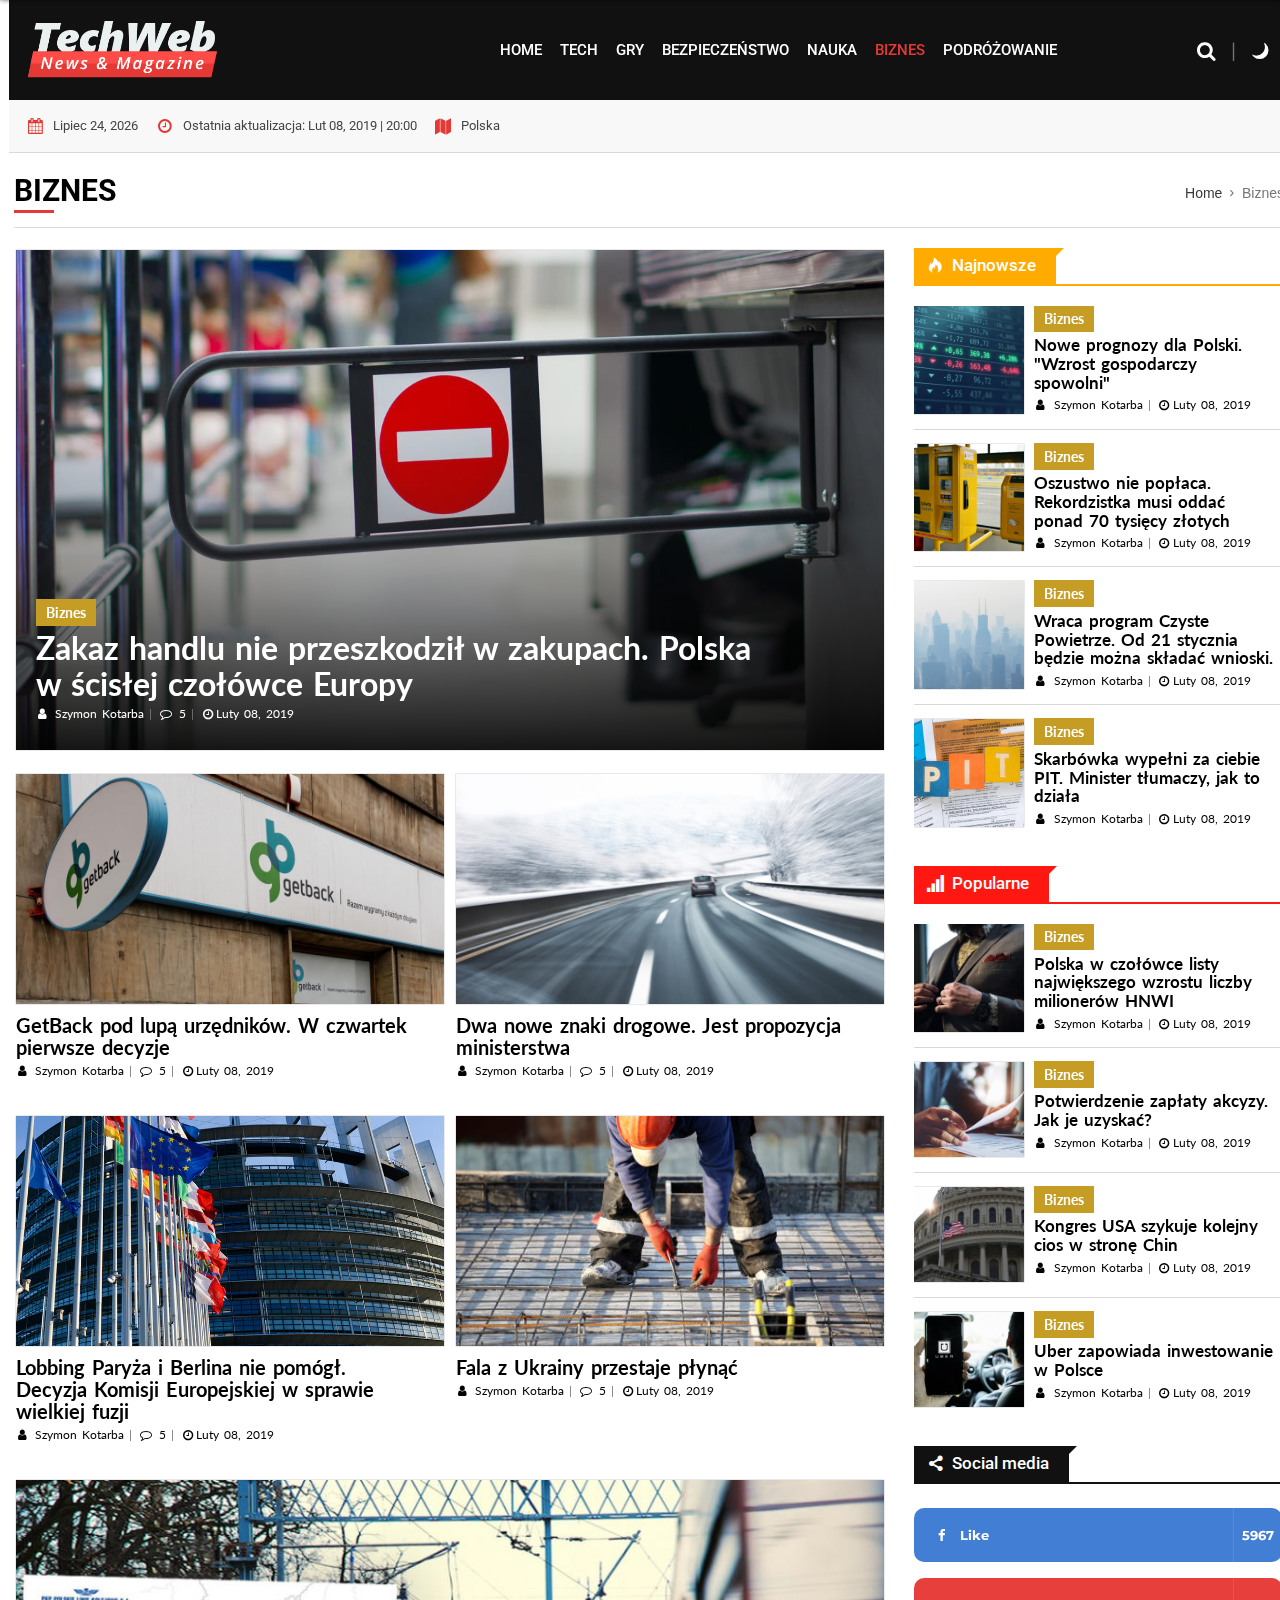
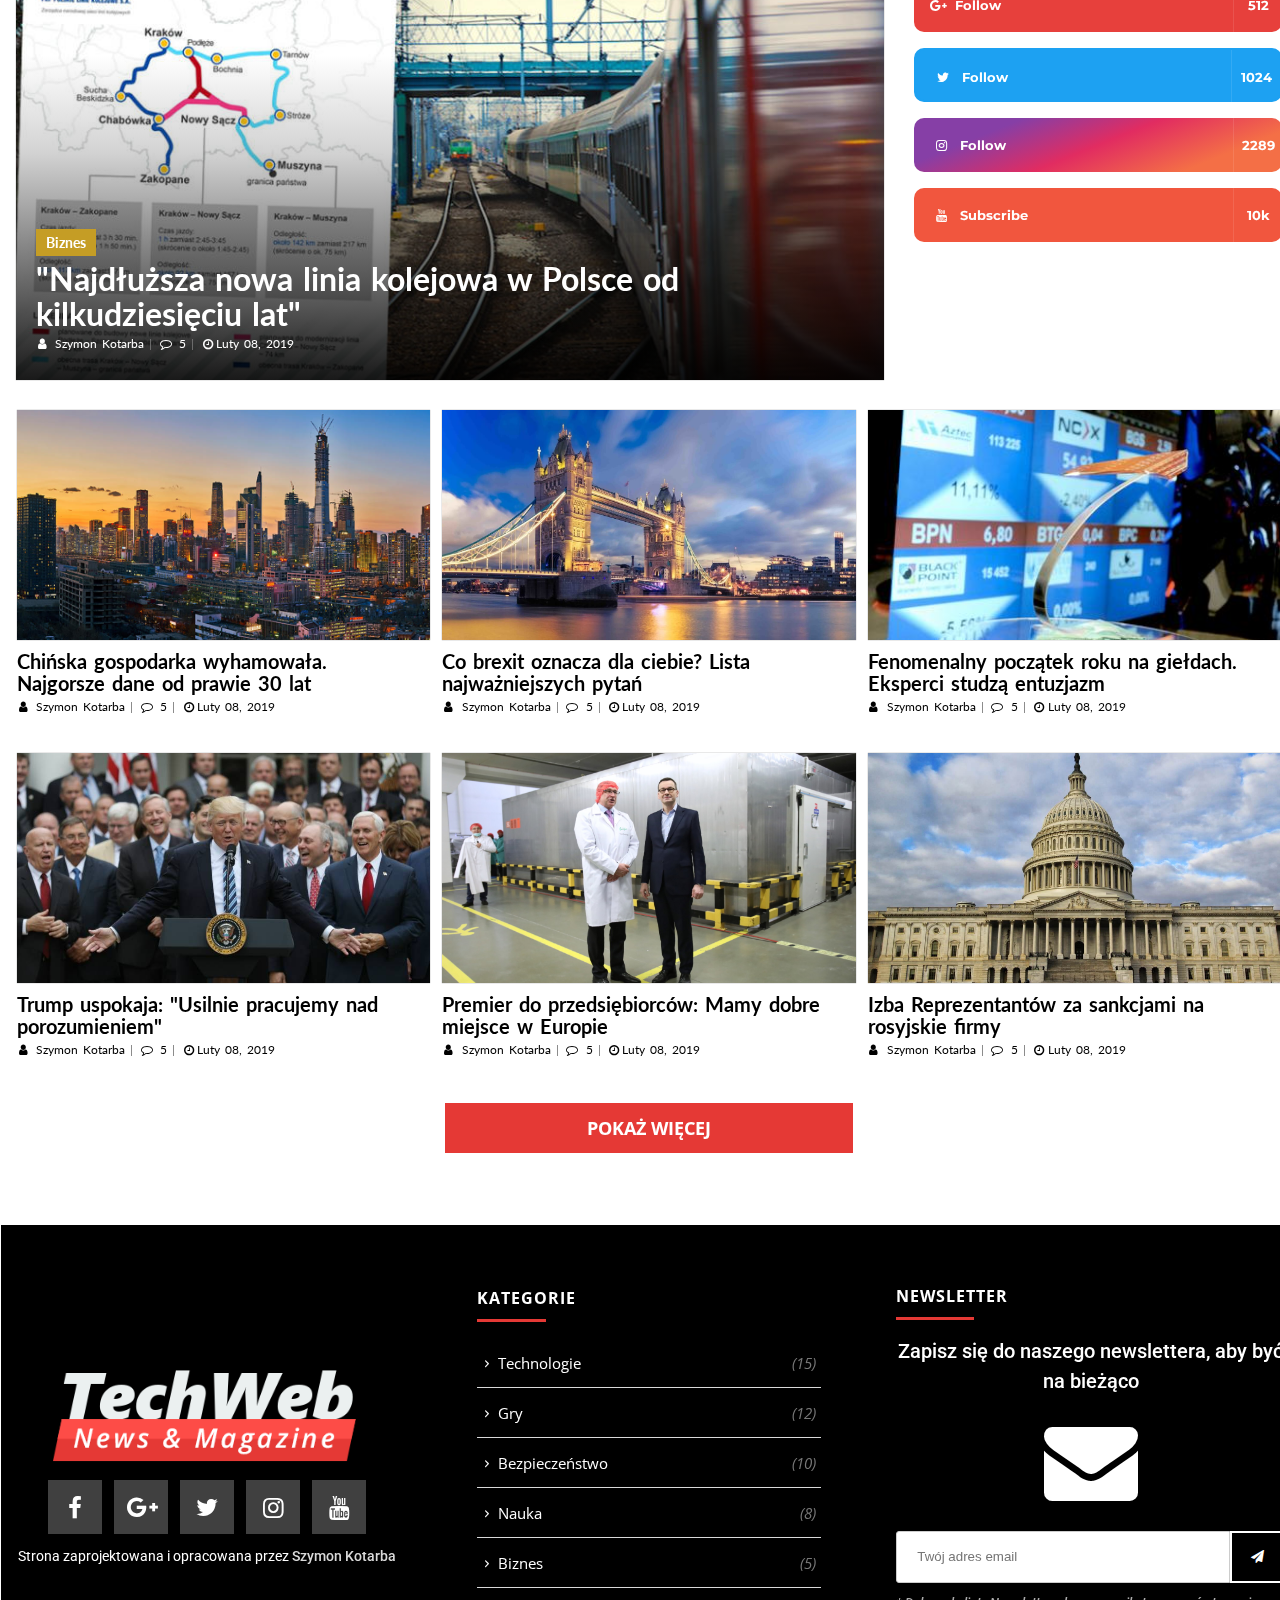
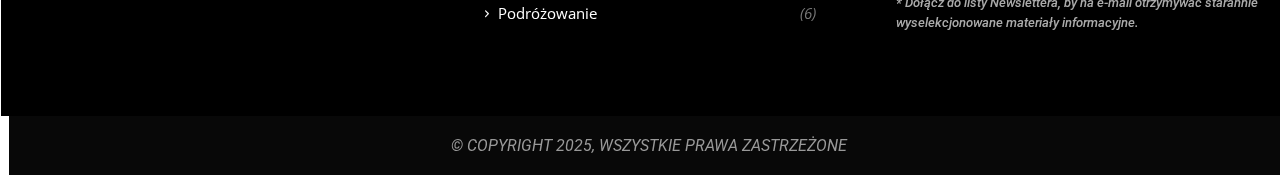
==== commit 6bfc04c0: "File content update" ====
--- a/buisness.html
+++ b/buisness.html
@@ -22,7 +22,7 @@
     <link href="https://fonts.googleapis.com/css?family=Lato:400,700" rel="stylesheet"/>
     <link href="https://fonts.googleapis.com/css?family=Montserrat:400,700" rel="stylesheet"/>
     <link href="https://fonts.googleapis.com/css?family=Roboto:400,400i,500,700" rel="stylesheet">
-    <link href="https://fonts.googleapis.com/css?family=Open+Sans:400,600" rel="stylesheet"/>
+    <link href="https://fonts.googleapis.com/css?family=Open+Sans:400,400i,600" rel="stylesheet"/>
 </head>
 <body>
     <div id="page">
@@ -93,23 +93,10 @@
                                         </div>
                                     </div>		
                                     <div id="header-icon-seperator">|</div>
-                                    <div id="header-icon-share">
-                                        <i class="icon-share"></i>
-                                        <div id="social-media-tophead-wapper">
-                                            <div id="arrow-cnt">
-                                                <div class="tipsy-arrow tipsy-arrow-n"></div>
-                                            </div>
-                                            <div id="tophead-social-wrapper">
-                                                <ul class="bg-nav tophead-social">
-                                                    <li><a target="_blank" href="https://www.facebook.com/" class="facebook-color-social border"><i class="icon-facebook"></i></a></li>
-                                                    <li><a target="_blank" href="https://plus.google.com" class="gplus-color-social border"><i class="icon-gplus"></i></a></li>
-                                                    <li><a target="_blank" href="https://twitter.com/" class="twitter-color-social border"><i class="icon-twitter"></i></a></li>
-                                                    <li><a target="_blank" href="https://www.instagram.com/" class="instagram-color-social border"><i class="icon-instagram"></i></a></li>
-                                                    <li><a target="_blank" href="https://youtube.com" class="youtube-color-social"><i class="icon-youtube"></i></a></li>
-                                                </ul>
-                                            </div>
-                                        </div>
-                                    </div>	
+                                    <div id="header-icon-change">
+                                        <i class="icon-moon"></i>
+                                        <i class="icon-sun hide-ele"></i>
+                                    </div>		
                                 </div>
                             </div>
                         </div>
@@ -398,7 +385,7 @@
                             <section class="all">
                                 <div class="article-title popular-title">
                                     <h2>
-                                        <a href="" rel=""><span class="icon-signal-1"></span> Popularne</a>
+                                        <a href="" rel=""><span class="icon-signal"></span> Popularne</a>
                                         <span class="titleinner"></span>
                                     </h2>
                                 </div>
@@ -764,26 +751,6 @@
                 </div>
             </footer>
         </div>
-        <div class="sh-side-demos">
-            <div class="sh-side-demos-buttons">
-                <span class="sh-side-options-item sh-accent-color">
-                    <i class="icon-news"></i>
-                    <div class="sh-side-options-hover">Ciemny motyw</div>
-                </span>
-                <a target="blank" href="" class="sh-side-options-item sh-accent-color">
-                    <i class="icon-wechat"></i>
-                    <div class="sh-side-options-hover">Pytanie / Odpowiedź</div>
-                </a>
-                <a target="blank" href="" class="sh-side-options-item sh-accent-color">
-                    <i class="icon-mail-alt"></i>
-                    <div class="sh-side-options-hover">Pomoc</div>
-                </a>
-                <a target="blank" href="" class="sh-side-options-item sh-accent-color">
-                    <i class="icon-bell"></i>
-                    <div class="sh-side-options-hover" style="white-space: nowrap;">Powiadomienia</div>
-                </a>
-            </div>
-	    </div>
         <div id="scroll">
             <span></span>
             <span></span>
--- a/style.css
+++ b/style.css
@@ -204,16 +204,6 @@
     font-size: 24px;
 }
 
-#tophead-social-wrapper {
-    width: 100%;
-    box-sizing: border-box;
-    overflow: hidden;
-    border-radius: 5px;
-    -webkit-box-shadow: 0px 0px 8px 1px rgba(0,0,0,0.75);
-    -moz-box-shadow: 0px 0px 8px 1px rgba(0,0,0,0.75);
-    box-shadow: 0px 0px 8px 1px rgba(0,0,0,0.75);
-}
-
 .tophead-social li {
     margin: 0px 6px;
 }
@@ -393,7 +383,7 @@
 }
 
 
-#header-icon-share #social-media-tophead-wapper, #search-wrapper {
+#header-icon-change #social-media-tophead-wapper, #search-wrapper {
     position: absolute;
     font-family: sans-serif;
     right: -50%;
@@ -474,7 +464,7 @@
 }
 
 
-#header-icon-share, #header-icon-search {
+#header-icon-change, #header-icon-search {
     cursor: pointer;
     transition: all 0.5s;
     position: relative;
@@ -501,7 +491,7 @@
 }
 
 
-#header-icon-share:hover #social-media-tophead-wapper {
+#header-icon-change:hover #social-media-tophead-wapper {
     visibility: visible;
     opacity: 1;
     z-index: 1000;
@@ -511,8 +501,18 @@
     background-color: var(--social) !important;
 }
 
-#header-icon-share .tophead-social li {
-    margin: 0px;
+#header-icon-change {
+    position: relative;
+    min-height: 24px;
+    min-width: 28px;
+}
+
+#header-icon-change i {
+    position: absolute;
+}
+
+.hide-ele {
+    opacity: 0;
 }
 
 .site-navigation {
@@ -535,6 +535,28 @@
     flex-wrap: wrap;
     justify-content: center;
     box-sizing: content-box;
+}
+
+#overlay {
+    position: fixed;
+    top: 0;
+    left: 0;
+    right: 0;
+    bottom: 0;
+    background: rgba(0, 0, 0, 0.95);
+    z-index: 1000000;
+    justify-content: center;
+    display: flex;
+    color: var(--white);
+}
+
+#info {
+    position: fixed;
+    z-index: 10001;
+    padding: 20px;
+    background-color: #0f0f0f;
+    margin-top: 25px;
+    border: 5px solid #ff3c41;
 }
 
 #news-info-list {
@@ -560,6 +582,10 @@
     font-size: 16px;
     margin-right: 7px;
     line-height: normal !important;
+}
+
+#news-info-list > li:nth-child(2) > span {
+    margin-left: 3px;
 }
 
 #current_date {
@@ -642,13 +668,33 @@
     transition: all 0.5s;
 }
 
-.button a:hover, #header-icon-share:hover, .color-click-nav {
+.button a:hover, #header-icon-change:hover, .color-click-nav {
     color: var(--main-color) !important;
 }
 
 #main-cnt, #second-cnt-article, #third-cnt-article, #end-cnt-article, #examples-cnt-article, .cnt-category-article {
     display: flex;
     width: 100%;
+}
+
+/*Subpage Inne*/
+.cnt-category-inne, .cnt-category-comment {
+    width: 100%;
+    color: var(--black);
+}
+
+.comment-cnt {
+    padding: 0px 15px;
+}
+
+.cnt-category-inne a {
+    color: var(--black);
+}
+
+.cnt-category-inne p {
+    font-weight: 700;
+    font-size: 21px;
+    padding: 0px 15px;
 }
 
 #examples-cnt-article {
@@ -657,7 +703,7 @@
     align-items: center;
     width: 1292px;
     position: relative;
-        justify-content: center;
+    justify-content: center;
 }
 
 #prev, #current {
@@ -948,7 +994,7 @@
     justify-content: center;
 }
 
-#examples-article::before {
+#examples-article::before, .comment-wrapper::before {
     content: "";
     width: 100%;
     height: 1px;
@@ -983,6 +1029,79 @@
     margin-bottom: 0px !important;
 }
 
+.comment-wrapper {
+    padding: 15px;
+    position: relative;
+    color: var(--black);
+}
+
+.comment-wrapper:first-child {
+    padding-top: 0px;
+}
+
+.comment-wrapper p {
+    margin: 0px;
+    letter-spacing: 0.025em;
+    line-height: 1.5;
+    font-size: 14px;
+    color: var(--black3);
+    font-style: italic;
+    overflow: hidden;
+    text-overflow: ellipsis;
+    display: -webkit-box;
+    -webkit-line-clamp: 3;
+    -webkit-box-orient: vertical;
+}
+
+.comment-wrapper h4, .comment-wrapper h5 {
+    padding: 0px;
+    margin: 0px;
+    display: flex;
+    align-items: center;
+    padding-bottom: 5px;
+}
+
+.comment-wrapper h5 {
+    padding-top: 10px;
+}
+
+.comment-wrapper h5 p {
+    padding: 0px 10px 0px 0px;
+    margin: 0px;
+    font-style: normal;
+    letter-spacing: normal;
+    cursor: pointer;
+}
+
+.comment-wrapper h5 p:hover {
+    color: #0079ff;
+}
+
+.comment-wrapper h5 span {
+    font-size: 13px;
+    padding: 0px 4px;
+    cursor: pointer;
+}
+
+.comment-wrapper h5 .thumbs-up:hover {
+    color: #199e55;
+}
+
+.comment-wrapper h5 .thumbs-down:hover {
+    color: #d8201d;
+}
+
+.comment-wrapper span {
+    font-size: 14px;
+    display: block;
+    box-sizing: border-box;
+    font-weight: 400;
+}
+
+.comment-wrapper span i.icon-dot {
+    font-size: 11px;
+}
+
 .social-media {
     height: 54px;
     width: 100%;
@@ -991,6 +1110,184 @@
     font-family: "Montserrat";
     font-weight: 700;
     font-size: 13px;
+}
+
+#form-comment-wrapper {
+    padding: 15px;
+    display: flex;
+    flex-direction: column;
+    justify-content: center;
+    width: 50%;
+}
+
+.wrapp-input {
+    width: 100%;
+    position: relative;
+    display: flex;
+    justify-content: center;
+    align-items: center;
+    margin: 8px 0px;
+}
+
+.icon-input {
+    position: absolute;
+    left: 0;
+    padding-left: 10px;
+    height: 100%;
+    display: flex;
+    align-items: center;
+    z-index: 2;
+}
+
+.icon-input i, .icon-input-second i {
+    color: #898989;
+}
+
+.form-control:focus+.icon-input i {
+    color: #157ccf;
+}
+
+.form-control.is-invalid {
+    border-color: #dc3545;
+}
+
+.btn-primary {
+    background-color: var(--main-color);
+    color: #FFF;
+    user-select: none !important;
+    border: 0px !important;
+    width: 100%;
+    margin-top: 10px;
+    cursor: pointer;
+    position: relative;
+    overflow: hidden;
+    height: 50px;
+}
+
+.btn-primary::before {
+    content: "";
+    position: absolute;
+    left: 0;
+    right: 0;
+    bottom: 0;
+    width: 100%;
+    height: 50px;
+    transition: all 0.1s ease-out;
+    background-color: #ffffff3d;
+    transform: translateY(100%);
+}
+
+.btn-primary:hover::before {
+    transform: translateY(0%);
+    -webkit-transition: all 0.3s cubic-bezier(0.52, 1.64, 0.37, 0.66);
+    -moz-transition: all 0.3s cubic-bezier(0.52, 1.64, 0.37, 0.66);
+    -o-transition: all 0.3s cubic-bezier(0.52, 1.64, 0.37, 0.66);
+    transition: all 0.3s cubic-bezier(0.52, 1.64, 0.37, 0.66);
+}
+
+.btn-primary:focus {
+    outline: none;
+}
+
+.comment-cnt {
+    padding: 0px;
+    -webkit-line-clamp: initial !important;
+}
+
+.form-control-comment {
+    height: auto !important;
+    padding: 1rem 2rem !important;
+}
+
+.btn {
+    display: inline-block;
+    font-weight: 400;
+    text-align: center;
+    vertical-align: middle;
+    -webkit-user-select: none;
+    -moz-user-select: none;
+    -ms-user-select: none;
+    user-select: none;
+    border: 1px solid transparent;
+    font-size: 1rem;
+    line-height: 1.5;
+    transition: color .15s ease-in-out,background-color .15s ease-in-out,border-color .15s ease-in-out,box-shadow .15s ease-in-out;
+}
+
+.btn-primary:hover {
+    color: #fff;
+}
+
+.form-control {
+    display: block;
+    width: 100%;
+    height: calc(1.5em + .75rem + 2px);
+    padding: .375rem .75rem;
+    font-size: 0.9rem;
+    font-weight: 400;
+    line-height: 1.5;
+    color: #495057;
+    background-color: #fff;
+    background-clip: padding-box;
+    border: 1px solid #ced4da;
+    border-radius: .25rem;
+    transition: border-color .15s ease-in-out,box-shadow .15s ease-in-out;
+    padding-left: 1rem !important;
+    font-family: 'Lato',sans-serif;
+}
+
+textarea {
+    font-size: 1rem;
+    line-height: 2rem;
+    font-family: 'Lato',sans-serif;
+}
+
+.form-control:focus {
+    color: #495057;
+    background-color: #fff;
+    border-color: #80bdff;
+    outline: 0;
+    box-shadow: 0 0 0 0.2rem rgba(0,123,255,.25);
+}
+
+.widget-title-comment {
+    color: var(--black);
+    margin-top: 20px;
+    font-size: 22px;
+    margin-bottom: 5px;
+}
+
+.invalid-feedback {
+    display: none;
+    justify-content: center;
+    visibility: hidden;
+    padding: 15px 0px;
+    font-weight: 700;
+    background-color: #fecacf;
+    color: #330303;
+    margin: 5px 0px 0px 0px;
+    text-align: center;
+    font-size: 14px;
+}
+
+.correct {
+    color: #03330d;
+    background-color: #cafecc;
+}
+
+.invalid-visible {
+    visibility: visible;
+    display: flex;
+}
+
+.comment-more {
+    font-size: 14px;
+    display: flex;
+    justify-content: flex-end;
+    width: 100%;
+    color: var(--main-color);
+    box-sizing: border-box;
+    padding-top: 5px;
 }
 
 .social-media:first-child {
@@ -1113,30 +1410,6 @@
 
 .description-follow {
     margin-left: 10px;
-}
-
-.tags-items {
-    border: 2px solid var(--black1);
-    background: var(--sh-side-options-hover);
-    font-size: 14px !important;
-    margin: 0 2px 4px 0;
-    transition: all 0.3s ease-in-out;
-    display: flex;
-    flex: 1 auto;
-    justify-content: center;
-    outline: none;
-    box-sizing: border-box;
-}
-
-#wrapper-items-tags {
-    width: 100%;
-    display: flex;
-    flex-wrap: wrap;
-}
-
-.tags-items:hover {
-    background-color: var(--main-color) !important;
-    border: 2px solid var(--main-color) !important;
 }
 
 .tags-action-items {
@@ -1866,94 +2139,6 @@
     font-family: "Montserrat";
     line-height: 1.7;
     box-sizing: border-box;
-}
-
-.sh-side-demos {
-    position: fixed;
-    z-index: 5000;
-    top: 200px;
-    right: 0px;
-    width: 70px;
-    height: 255px;
-}
-
-
-.sh-side-demos-buttons {
-    width: 100%;
-    position: absolute;
-    display: flex;
-    flex-direction: column;
-    border-top-left-radius: 5px;
-    border-bottom-left-radius: 5px;
-    box-shadow: 0 0px 25px 8px rgba(0,0,0,.07);
-    font-family: "Montserrat";
-    font-weight: 400;
-}
-
-.sh-side-options-item:first-child {
-    border-top-left-radius: 5px;
-}
-
-.sh-side-options-item:last-child {
-    border-bottom-left-radius: 5px;
-}
-
-.sh-side-options-item:not(:last-child) {
-    border-bottom: 1px solid var(--sh-side-options-item);
-}
-
-.sh-side-options-item {
-    color: var(--sh-side-options-item-color);
-}
-
-.sh-side-options-item {
-    display: flex;
-    text-align: center;
-    margin: 0;
-    padding: 17px 0;
-    position: relative;
-    justify-content: center;
-    align-items: center;
-    background-color: var(--white);
-    cursor: pointer;
-    border-right: 1px solid var(--sh-side-options-item);
-}
-
-.sh-side-options-item i {
-    font-size: 24px;
-    transition: .2s all ease-in-out;
-}
-
-.sh-side-options-hover {
-    display: flex;
-    justify-content: center;
-    align-items: center;
-    position: absolute;
-    background-color: var(--sh-side-options-hover);
-    color: var(--white);
-    padding: 20px 26px;
-    transform: translateX(0%);
-    left: 0;
-    top: 0;
-    bottom: 0;
-    opacity: 0;
-    transition: .3s all ease-in-out;
-    z-index: -100;
-    font-size: 13px;
-    border-top-left-radius: 5px;
-    border-bottom-left-radius: 5px;
-    cursor: pointer;
-    white-space: nowrap;
-    word-spacing: 2px;
-}
-
-.sh-side-options-item:hover .sh-side-options-hover {
-    opacity: 1;
-    transform: translateX(-98%);
-}
-
-.sh-side-options-item:hover {
-    color: var(--sh-side-options-hover);
 }
 
 #scroll {
@@ -1999,6 +2184,6 @@
 }
 
 /*Remove ad*/
-#ads, #ads_bottom_static {
+#ads, #ads_bottom_static, ins, .spolecznoscinet, [name="google_osd_static_frame"], #google_shimpl, #google_esf, #google_vignette {
     display: none !important;
 }--- a/css/fontello.css
+++ b/css/fontello.css
@@ -1,11 +1,11 @@
 @font-face {
   font-family: 'fontello';
-  src: url('../font/fontello.eot?76697880');
-  src: url('../font/fontello.eot?76697880#iefix') format('embedded-opentype'),
-       url('../font/fontello.woff2?76697880') format('woff2'),
-       url('../font/fontello.woff?76697880') format('woff'),
-       url('../font/fontello.ttf?76697880') format('truetype'),
-       url('../font/fontello.svg?76697880#fontello') format('svg');
+  src: url('../font/fontello.eot?40967094');
+  src: url('../font/fontello.eot?40967094#iefix') format('embedded-opentype'),
+       url('../font/fontello.woff2?40967094') format('woff2'),
+       url('../font/fontello.woff?40967094') format('woff'),
+       url('../font/fontello.ttf?40967094') format('truetype'),
+       url('../font/fontello.svg?40967094#fontello') format('svg');
   font-weight: normal;
   font-style: normal;
 }
@@ -15,7 +15,7 @@
 @media screen and (-webkit-min-device-pixel-ratio:0) {
   @font-face {
     font-family: 'fontello';
-    src: url('../font/fontello.svg?76697880#fontello') format('svg');
+    src: url('../font/fontello.svg?40967094#fontello') format('svg');
   }
 }
 */
@@ -58,7 +58,7 @@
 .icon-clock:before { content: '\e800'; } /* '' */
 .icon-user:before { content: '\e801'; } /* '' */
 .icon-fire:before { content: '\e802'; } /* '' */
-.icon-signal-1:before { content: '\e803'; } /* '' */
+.icon-signal:before { content: '\e803'; } /* '' */
 .icon-cancel:before { content: '\e804'; } /* '' */
 .icon-share:before { content: '\e805'; } /* '' */
 .icon-folder-open:before { content: '\e806'; } /* '' */
@@ -67,9 +67,12 @@
 .icon-right-open-mini:before { content: '\e809'; } /* '' */
 .icon-calendar:before { content: '\e80a'; } /* '' */
 .icon-search:before { content: '\e80b'; } /* '' */
-.icon-bell:before { content: '\e80c'; } /* '' */
-.icon-news:before { content: '\e80d'; } /* '' */
-.icon-star-filled:before { content: '\e80f'; } /* '' */
+.icon-star-filled:before { content: '\e80c'; } /* '' */
+.icon-moon:before { content: '\e80d'; } /* '' */
+.icon-sun:before { content: '\e80e'; } /* '' */
+.icon-dot:before { content: '\e80f'; } /* '' */
+.icon-thumbs-up:before { content: '\e810'; } /* '' */
+.icon-thumbs-down:before { content: '\e811'; } /* '' */
 .icon-data-science:before { content: '\f016'; } /* '' */
 .icon-twitter:before { content: '\f099'; } /* '' */
 .icon-facebook:before { content: '\f09a'; } /* '' */
@@ -79,7 +82,6 @@
 .icon-gamepad:before { content: '\f11b'; } /* '' */
 .icon-youtube:before { content: '\f167'; } /* '' */
 .icon-instagram:before { content: '\f16d'; } /* '' */
-.icon-wechat:before { content: '\f1d7'; } /* '' */
 .icon-paper-plane:before { content: '\f1d8'; } /* '' */
 .icon-user-secret:before { content: '\f21b'; } /* '' */
 .icon-map:before { content: '\f279'; } /* '' */
